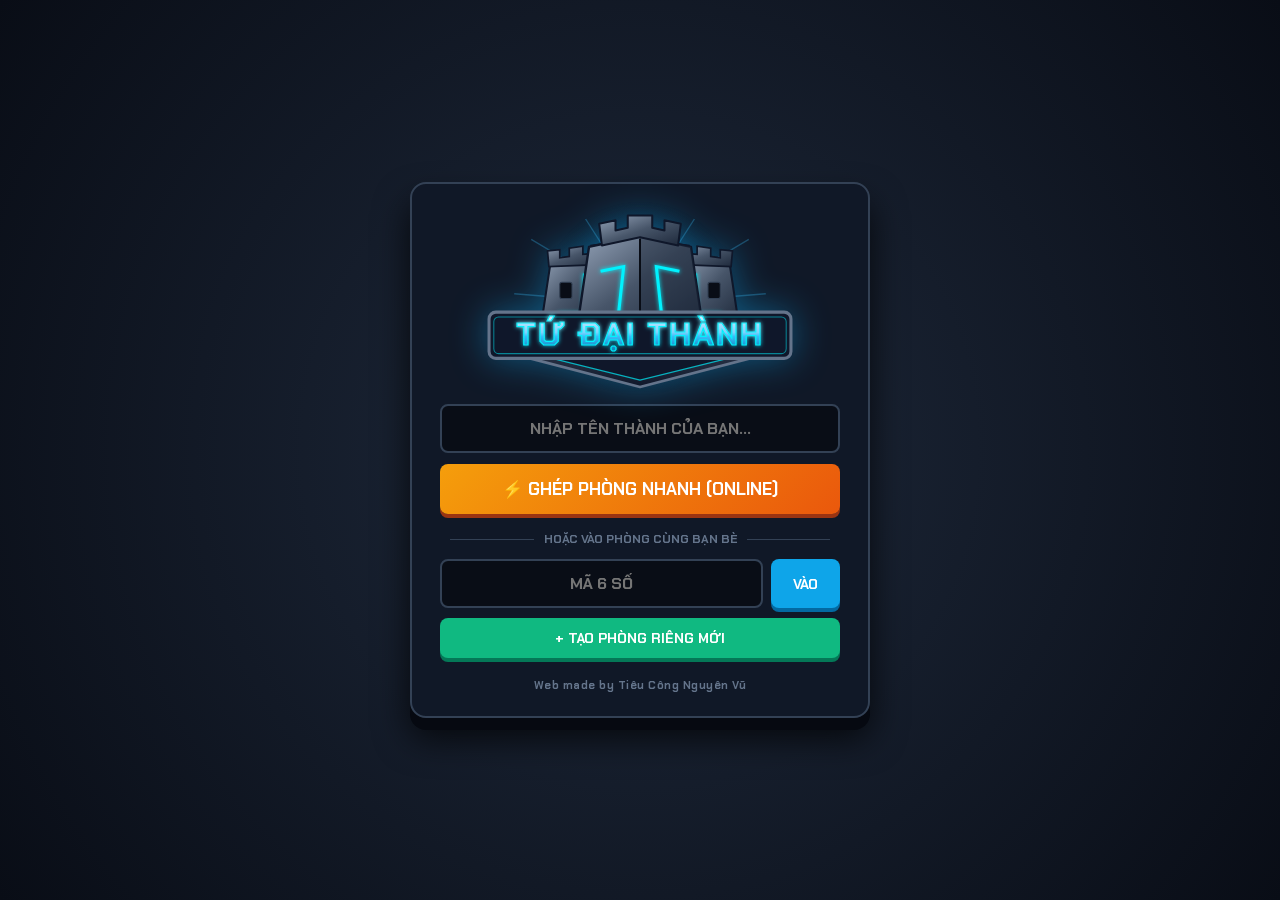
==== src/ui.html @ b7cf8f03 "Add source files in src/ (ui.html and game.js) for evaluation" ====
<!DOCTYPE html>
<html lang="vi">
<head>
    <meta charset="UTF-8">
    <meta name="viewport" content="width=device-width, initial-scale=1.0">
    <meta name="description" content="Tứ Đại Thành" />
    <title>Tứ Đại Thành</title>
    <link rel="icon" type="image/svg+xml" href="../favicon.svg">
    <link href="https://fonts.googleapis.com/css2?family=Chakra+Petch:wght@600;700;800&display=swap" rel="stylesheet">
    <style>
        :root {
            --bg-dark: #090d16;
            --board-surface: #111827;
            --accent-red: #ef4444;
            --accent-gold: #eab308;
            --accent-green: #10b981;
            --accent-blue: #0ea5e9;
            --accent-purple: #8b5cf6;
            /* 4 Màu Pháo Đài: Đỏ, Vàng, Trắng, Lục */
            --color-do: #ef4444;
            --color-vang: #facc15;
            --color-trang: #f8fafc;
            --color-luc: #10b981;
            --ui-scale: 1;
        }

        * {
            box-sizing: border-box;
            -webkit-tap-highlight-color: transparent;
        }

        button, .svg-interactive, .fortress, .preset-chip, .chat-tab-btn, .wait-code-badge {
            user-select: none;
            -webkit-user-select: none;
            touch-action: manipulation;
        }

        input, textarea {
            user-select: text;
            -webkit-user-select: text;
        }

        html, body {
            width: 100%;
            height: 100%;
            margin: 0;
            padding: 0;
            overflow: hidden;
        }

        body {
            font-family: 'Chakra Petch', sans-serif;
            background: radial-gradient(circle at center, #1e293b 0%, #090d16 100%);
            color: #f8fafc;
            display: flex;
            flex-direction: column;
            align-items: center;
            justify-content: center;
        }

        .screen {
            position: relative;
            background: #101827;
            padding: 24px 28px;
            border-radius: 16px;
            border: 2px solid #334155;
            box-shadow: 0 12px 0 #060911, 0 20px 35px rgba(0,0,0,0.75);
            text-align: center;
            z-index: 50;
            max-width: 460px;
            width: 92%;
        }

        #setup-screen, #game-screen { display: none; }

        /* Khung bao toàn bộ màn hình chơi: tự động scale vừa khít 100% trình duyệt mà không làm xê dịch sàn đấu */
        #game-screen {
            flex-direction: column;
            align-items: center;
            justify-content: center;
            gap: 8px;
            width: 660px;
            transform: scale(var(--ui-scale, 1));
            transform-origin: center center;
            will-change: transform;
        }

        /* ================= LOGO TỨ ĐẠI THÀNH XANH DƯƠNG Ở SẢNH CHÍNH ================= */
        .lobby-logo-container {
            position: relative;
            width: 100%;
            max-width: 340px;
            margin: -6px auto 6px auto;
            display: flex;
            justify-content: center;
            align-items: center;
            filter: drop-shadow(0 0 18px rgba(14, 165, 233, 0.45));
        }

        .lobby-logo-svg {
            width: 100%;
            height: auto;
            display: block;
        }

        .game-subtitle {
            font-size: 13px;
            color: #94a3b8;
            margin-bottom: 16px;
            font-weight: 600;
        }

        input[type="text"] {
            padding: 12px 14px;
            margin: 6px 0;
            width: 100%;
            background: #090d16;
            color: #fff;
            border: 2px solid #334155;
            border-radius: 8px;
            font-family: inherit;
            font-size: 16px;
            text-align: center;
            font-weight: 700;
        }

        input[type="text"]:focus {
            outline: none;
            border-color: var(--accent-blue);
        }

        button {
            cursor: pointer;
            padding: 11px 16px;
            margin: 5px 0;
            font-family: inherit;
            font-weight: 800;
            font-size: 14px;
            text-transform: uppercase;
            border: none;
            border-radius: 8px;
            background: var(--accent-blue);
            color: white;
            box-shadow: 0 4px 0 #0369a1;
            transition: transform 0.08s, filter 0.12s;
            width: 100%;
        }

        button:hover:not(:disabled) { filter: brightness(1.1); }
        button:active:not(:disabled) { transform: translateY(2px); box-shadow: 0 2px 0 #0369a1; }
        button:disabled {
            background: #334155 !important;
            color: #64748b !important;
            box-shadow: 0 4px 0 #1e293b !important;
            cursor: not-allowed;
        }

        .btn-quickmatch {
            background: linear-gradient(135deg, #f59e0b 0%, #ea580c 100%);
            box-shadow: 0 4px 0 #9a3412;
            font-size: 17px;
            padding: 14px;
        }

        .divider {
            display: flex;
            align-items: center;
            margin: 12px 0;
            color: #64748b;
            font-size: 12px;
            font-weight: 700;
        }
        .divider::before, .divider::after {
            content: "";
            flex: 1;
            border-bottom: 1px solid #334155;
            margin: 0 10px;
        }

        .role-grid {
            display: grid;
            grid-template-columns: 1fr 1fr;
            gap: 10px;
            margin-top: 12px;
        }

        /* ================= THANH HUD PHÍA TRÊN (GỌN GÀNG, KHÔNG ĐÈ SÀN ĐẤU) ================= */
        #top-hud {
            width: 660px;
            display: flex;
            justify-content: space-between;
            align-items: center;
            z-index: 60;
            flex-shrink: 0;
        }
        .hud-badge {
            background: #131c2e;
            color: #f8fafc;
            padding: 5px 14px;
            border: 2px solid #334155;
            border-radius: 8px;
            font-weight: 800;
            font-size: 14px;
            box-shadow: 0 3px 0 #060911;
            display: flex;
            align-items: center;
            gap: 8px;
        }
        #timer-box {
            background: var(--accent-red);
            color: #fff;
            padding: 5px 18px;
            font-size: 16px;
            font-weight: 800;
            border-radius: 8px;
            border: 2px solid rgba(255,255,255,0.4);
            box-shadow: 0 3px 0 #060911;
            min-width: 205px;
            text-align: center;
        }
        .btn-fullscreen-hud {
            width: auto;
            margin: 0;
            padding: 5px 10px;
            font-size: 12px;
            background: #1e293b;
            border: 1.5px solid #475569;
            box-shadow: 0 3px 0 #060911;
            color: #cbd5e1;
        }

        /* ================= CHIẾN TRƯỜNG 3D HÌNH THOI (GIỮ NGUYÊN 100% VỊ TRÍ & TỌA ĐỘ) ================= */
        #arena-viewport {
            perspective: 1150px;
            display: flex;
            align-items: center;
            justify-content: center;
            width: 660px;
            height: 660px;
            flex-shrink: 0;
        }

        #game-board {
            position: relative;
            width: 660px;
            height: 660px;
            background-color: var(--board-surface);
            background-image:
                linear-gradient(rgba(56, 189, 248, 0.05) 1px, transparent 1px),
                linear-gradient(90deg, rgba(56, 189, 248, 0.05) 1px, transparent 1px);
            background-size: 33px 33px;
            border: 4px solid #334155;
            border-radius: 22px;
            transform: rotateX(12deg);
            transform-style: preserve-3d;
            box-shadow:
                0 12px 0 #0b1120,
                0 15px 0 #1e293b,
                0 22px 35px rgba(0, 0, 0, 0.85);
            user-select: none;
        }

        #diamond-guide {
            position: absolute;
            top: 50%;
            left: 50%;
            width: 340px;
            height: 340px;
            transform: translate(-50%, -50%) rotate(45deg);
            border: 2px dashed rgba(148, 163, 184, 0.16);
            border-radius: 16px;
            pointer-events: none;
            z-index: 1;
        }

        #center-reticle {
            position: absolute;
            top: 50%;
            left: 50%;
            width: 72px;
            height: 72px;
            transform: translate(-50%, -50%);
            border: 1.5px dashed rgba(56, 189, 248, 0.18);
            border-radius: 50%;
            pointer-events: none;
            z-index: 2;
        }

        .board-shake {
            animation: shake3D 0.35s ease-in-out;
        }

        @keyframes shake3D {
            0%, 100% { transform: rotateX(12deg) translate3d(0, 0, 0); }
            25% { transform: rotateX(12deg) translate3d(-6px, 4px, 0); }
            50% { transform: rotateX(12deg) translate3d(6px, -4px, 0); }
            75% { transform: rotateX(12deg) translate3d(-4px, -2px, 0); }
        }

        /* ================= 4 PHÁO ĐÀI ĐẶT THEO HÌNH THOI ================= */
        .fortress {
            position: absolute;
            width: 144px;
            height: 144px;
            margin-left: -72px;
            margin-top: -72px;
            z-index: 12;
            pointer-events: none;
            transition: left 0.3s ease, top 0.3s ease;
        }

        #ngo  { --theme: var(--color-do); }
        #nguy { --theme: var(--color-vang); }
        #thuc { --theme: var(--color-trang); }
        #oa   { --theme: var(--color-luc); }

        .fort-base {
            position: absolute;
            inset: 0;
            background: linear-gradient(145deg, #1e293b 0%, #0f172a 100%);
            border: 3.5px solid var(--theme);
            border-radius: 22px;
            box-shadow:
                0 10px 0 #060911,
                inset 0 0 18px rgba(0, 0, 0, 0.85);
            display: flex;
            flex-direction: column;
            justify-content: space-between;
            padding: 8px 10px;
            transition: opacity 0.25s, border-color 0.25s, box-shadow 0.25s;
        }

        .fort-base::before {
            content: "";
            position: absolute;
            inset: 5px;
            border: 1px dashed rgba(255, 255, 255, 0.15);
            border-radius: 15px;
            pointer-events: none;
        }

        .fortress.is-me .fort-base {
            box-shadow: 0 10px 0 #060911, 0 0 24px var(--theme);
        }

        .fortress.ready .fort-base {
            box-shadow: 0 10px 0 #060911, 0 0 16px rgba(16, 185, 129, 0.55);
        }

        .fortress.eliminated .fort-base {
            opacity: 0.35;
            border-color: #475569;
            filter: grayscale(1);
            box-shadow: 0 6px 0 #060911;
        }

        .fort-top {
            display: flex;
            justify-content: space-between;
            align-items: center;
            z-index: 4;
        }

        .hp-badge {
            background: #090d16;
            border: 1.5px solid var(--theme);
            padding: 2px 7px;
            border-radius: 6px;
            font-size: 14px;
            font-weight: 800;
            color: #fff;
        }
        .hp-badge span { color: var(--theme); }

        .cost-indicator {
            font-size: 14px;
            font-weight: 800;
            color: var(--accent-red);
        }

        .hp-bar-bg {
            width: 100%;
            height: 5px;
            background: #090d16;
            border-radius: 3px;
            overflow: hidden;
            margin-top: 3px;
            z-index: 4;
        }
        .hp-bar-fill {
            height: 100%;
            width: 100%;
            background: var(--theme);
            transition: width 0.25s ease-out;
        }

        .turret-ring {
            position: absolute;
            top: 50%;
            left: 50%;
            width: 58px;
            height: 58px;
            transform: translate(-50%, -46%);
            background: radial-gradient(circle, #334155 0%, #0f172a 75%);
            border: 3px solid #64748b;
            border-radius: 50%;
            box-shadow: 0 5px 0 #060911;
            display: flex;
            align-items: center;
            justify-content: center;
            z-index: 3;
        }

        .turret-pivot {
            position: relative;
            width: 38px;
            height: 38px;
            border-radius: 50%;
            background: #1e293b;
            border: 2px solid var(--theme);
            transition: transform 0.2s cubic-bezier(0.22, 1, 0.36, 1);
            display: flex;
            align-items: center;
            justify-content: center;
        }

        .turret-core {
            width: 14px;
            height: 14px;
            border-radius: 50%;
            background: var(--theme);
            box-shadow: 0 0 10px var(--theme);
        }

        .turret-barrel {
            position: absolute;
            left: 50%;
            top: 50%;
            width: 34px;
            height: 12px;
            transform: translate(4px, -50%);
            background: linear-gradient(90deg, #475569, #cbd5e1);
            border: 2px solid #0f172a;
            border-radius: 3px;
            transition: transform 0.06s;
        }
        .turret-barrel.recoil {
            transform: translate(-4px, -50%);
        }

        .fort-footer {
            display: flex;
            justify-content: space-between;
            align-items: center;
            background: rgba(9, 13, 22, 0.88);
            padding: 3px 7px;
            border-radius: 6px;
            z-index: 4;
        }

        .player-name {
            font-size: 11px;
            font-weight: 800;
            color: #f8fafc;
            max-width: 74px;
            white-space: nowrap;
            overflow: hidden;
            text-overflow: ellipsis;
        }

        .player-status {
            font-size: 9px;
            font-weight: 800;
            padding: 2px 4px;
            border-radius: 4px;
            background: #334155;
            color: #cbd5e1;
        }
        .fortress.ready .player-status {
            background: var(--accent-green);
            color: #06281e;
        }

        .floating-dmg {
            position: absolute;
            font-size: 23px;
            font-weight: 800;
            color: #ff2a55;
            text-shadow: 0 2px 4px #000;
            pointer-events: none;
            z-index: 45;
            animation: floatUp 1.2s ease-out forwards;
        }
        @keyframes floatUp {
            0% { opacity: 1; transform: translateY(0) scale(0.8); }
            30% { transform: translateY(-14px) scale(1.2); }
            100% { opacity: 0; transform: translateY(-42px) scale(1); }
        }

        /* ================= THANH ĐIỀU KHIỂN DƯỚI CÙNG (DOCK MỎNG GỌN 1 HÀNG, TÁCH BIỆT SÀN ĐẤU) ================= */
        #bottom-control-dock {
            width: 660px;
            background: #131c2e;
            border: 2px solid #38bdf8;
            border-radius: 10px;
            padding: 6px 12px;
            display: flex;
            align-items: center;
            justify-content: space-between;
            gap: 8px;
            box-shadow: 0 5px 0 #060911, 0 10px 20px rgba(0,0,0,0.7);
            z-index: 60;
            flex-shrink: 0;
        }

        .dock-info {
            display: flex;
            flex-direction: column;
            align-items: flex-start;
            min-width: 125px;
            line-height: 1.15;
        }

        #my-role-display {
            font-size: 12px;
            font-weight: 800;
            color: var(--accent-gold);
            white-space: nowrap;
            overflow: hidden;
            text-overflow: ellipsis;
            max-width: 145px;
        }

        #phase-hint {
            font-size: 10px;
            color: #94a3b8;
            font-weight: 700;
        }

        .dock-dots-wrap {
            display: flex;
            flex-direction: row;
            align-items: center;
            gap: 6px;
            background: #090d16;
            padding: 5px 9px;
            border-radius: 6px;
            border: 1px solid #334155;
        }

        .action-dots {
            display: flex;
            justify-content: center;
            gap: 5px;
        }
        .dot {
            width: 9px;
            height: 9px;
            border-radius: 50%;
            border: 1.5px solid #64748b;
            background: transparent;
            transition: transform 0.12s, background 0.12s;
        }
        .dot.active {
            background: var(--accent-red);
            border-color: #fda4af;
            transform: scale(1.15);
        }

        .dock-actions {
            display: flex;
            align-items: center;
            gap: 6px;
            flex: 1;
            justify-content: flex-end;
        }

        .dock-btn {
            position: relative;
            width: auto;
            margin: 0;
            padding: 7px 10px;
            font-size: 11px;
            border-radius: 6px;
            white-space: nowrap;
            box-shadow: 0 3px 0 #060911;
        }

        #submit-btn {
            background: var(--accent-green);
            box-shadow: 0 3px 0 #047857;
            min-width: 108px;
        }

        #chat-toggle-btn {
            background: #0284c7;
            box-shadow: 0 3px 0 #075985;
            border: 1px solid #38bdf8;
        }

        .unread-badge {
            position: absolute;
            top: -6px;
            right: -6px;
            background: #ef4444;
            color: #fff;
            font-size: 10px;
            font-weight: 800;
            min-width: 18px;
            height: 18px;
            border-radius: 999px;
            display: none;
            align-items: center;
            justify-content: center;
            padding: 0 4px;
            border: 2px solid #090d16;
            animation: pulseBadge 1s infinite;
        }

        @keyframes pulseBadge {
            0%, 100% { transform: scale(1); }
            50% { transform: scale(1.18); }
        }

        #diagram-btn {
            background: #334155;
            box-shadow: 0 3px 0 #0f172a;
            border: 1px solid #64748b;
        }
        #diagram-btn.highlight {
            background: var(--accent-gold);
            color: #090d16;
            border-color: #fef08a;
            box-shadow: 0 3px 0 #92400e;
        }

        #exit-btn {
            background: #be123c;
            box-shadow: 0 3px 0 #881337;
            padding: 7px 10px;
        }

        /* ================= HỆ THỐNG KHUNG CHAT RIÊNG TƯ (1-ĐỐI-1) ================= */
        #private-chat-panel {
            position: fixed;
            right: 18px;
            bottom: 72px;
            width: 345px;
            background: #101827;
            border: 2.5px solid #38bdf8;
            border-radius: 14px;
            box-shadow: 0 14px 35px rgba(0,0,0,0.85), 0 6px 0 #060911;
            z-index: 120;
            display: none;
            flex-direction: column;
            overflow: hidden;
        }

        .chat-panel-header {
            background: #131c2e;
            padding: 9px 12px;
            border-bottom: 1.5px solid #334155;
            display: flex;
            justify-content: space-between;
            align-items: center;
        }

        .chat-panel-title {
            font-size: 13px;
            font-weight: 800;
            color: #38bdf8;
            display: flex;
            align-items: center;
            gap: 6px;
        }

        .chat-close-btn {
            width: auto;
            margin: 0;
            padding: 3px 9px;
            font-size: 11px;
            background: #334155;
            box-shadow: none;
        }

        .chat-tabs {
            display: grid;
            grid-template-columns: repeat(3, 1fr);
            background: #090d16;
            border-bottom: 1.5px solid #334155;
            padding: 4px;
            gap: 4px;
        }

        .chat-tab-btn {
            position: relative;
            margin: 0;
            padding: 7px 4px;
            font-size: 11px;
            font-weight: 800;
            background: #131c2e;
            color: #94a3b8;
            border-radius: 6px;
            box-shadow: none;
            border: 1.5px solid transparent;
            white-space: nowrap;
            overflow: hidden;
            text-overflow: ellipsis;
        }

        .chat-tab-btn.active {
            background: #1e293b;
            color: #fff;
            border-color: var(--tab-color, #38bdf8);
        }

        .tab-unread-dot {
            position: absolute;
            top: 3px;
            right: 4px;
            width: 8px;
            height: 8px;
            border-radius: 50%;
            background: #ef4444;
            display: none;
        }

        .chat-privacy-note {
            background: rgba(14, 165, 233, 0.1);
            color: #7dd3fc;
            font-size: 10px;
            font-weight: 700;
            padding: 4px 10px;
            text-align: center;
            border-bottom: 1px solid rgba(56, 189, 248, 0.2);
        }

        .chat-messages-box {
            height: 175px;
            overflow-y: auto;
            padding: 10px;
            display: flex;
            flex-direction: column;
            gap: 6px;
            background: #090d16;
        }

        .chat-empty-hint {
            margin: auto;
            font-size: 11px;
            color: #64748b;
            text-align: center;
            padding: 0 12px;
        }

        .chat-msg {
            max-width: 84%;
            padding: 6px 10px;
            border-radius: 10px;
            font-size: 12px;
            line-height: 1.35;
            word-wrap: break-word;
            text-align: left;
        }

        .chat-msg.mine {
            align-self: flex-end;
            background: #0284c7;
            color: #fff;
            border-bottom-right-radius: 2px;
        }

        .chat-msg.theirs {
            align-self: flex-start;
            background: #1e293b;
            color: #f8fafc;
            border: 1px solid #334155;
            border-bottom-left-radius: 2px;
        }

        .chat-msg-sender {
            font-size: 9px;
            font-weight: 800;
            opacity: 0.8;
            margin-bottom: 2px;
            display: block;
        }

        .chat-presets-bar {
            background: #131c2e;
            padding: 6px 8px;
            border-top: 1px solid #334155;
            display: flex;
            flex-wrap: wrap;
            gap: 4px;
            max-height: 74px;
            overflow-y: auto;
        }

        .preset-chip {
            width: auto;
            margin: 0;
            padding: 4px 7px;
            font-size: 10px;
            font-weight: 700;
            text-transform: none;
            background: #1e293b;
            color: #e2e8f0;
            border: 1px solid #475569;
            border-radius: 999px;
            box-shadow: none;
            cursor: pointer;
        }

        .preset-chip:hover {
            background: #334155;
            border-color: #38bdf8;
        }

        .chat-input-row {
            display: flex;
            align-items: center;
            gap: 6px;
            padding: 8px;
            background: #101827;
            border-top: 1px solid #334155;
        }

        #chat-text-input {
            margin: 0;
            padding: 8px 10px;
            font-size: 12px;
            text-align: left;
            flex: 1;
            border-radius: 6px;
        }

        .chat-char-counter {
            font-size: 10px;
            color: #64748b;
            font-weight: 700;
            min-width: 28px;
            text-align: right;
        }

        .chat-send-btn {
            width: auto;
            margin: 0;
            padding: 8px 12px;
            font-size: 12px;
            background: var(--accent-green);
            box-shadow: 0 2px 0 #047857;
        }

        /* Lớp SVG & Canvas */
        #svg-layer {
            position: absolute;
            inset: 0;
            width: 100%;
            height: 100%;
            pointer-events: none;
            z-index: 15;
        }
        .svg-interactive {
            cursor: pointer;
            pointer-events: auto;
        }
        .svg-interactive:hover .visual-elem {
            stroke: #38bdf8;
        }
        .svg-interactive.disabled-elem {
            pointer-events: none !important;
            display: none !important;
            opacity: 0 !important;
        }

        #battle-canvas {
            position: absolute;
            inset: 0;
            width: 100%;
            height: 100%;
            pointer-events: none;
            z-index: 22;
        }

        /* Màn hình chờ đủ 4 người */
        #waiting-overlay {
            position: absolute;
            inset: 0;
            background: rgba(9, 13, 22, 0.94);
            border-radius: 18px;
            z-index: 40;
            display: flex;
            justify-content: center;
            align-items: center;
            color: white;
            flex-direction: column;
            text-align: center;
            padding: 20px;
        }
        .wait-title {
            font-size: 26px;
            font-weight: 800;
            color: var(--accent-gold);
            margin-bottom: 10px;
        }
        .wait-counter {
            font-size: 54px;
            font-weight: 800;
            margin-bottom: 8px;
            color: #38bdf8;
        }
        .room-badge-copy {
            background: #1e293b;
            border: 2px dashed var(--accent-gold);
            padding: 8px 18px;
            border-radius: 8px;
            font-size: 17px;
            font-weight: 800;
            margin-bottom: 14px;
            cursor: pointer;
        }

        /* ================= MODAL DÙNG CHUNG ================= */
        .modal-backdrop {
            position: fixed;
            inset: 0;
            background: rgba(6, 9, 17, 0.85);
            z-index: 200;
            display: none;
            align-items: center;
            justify-content: center;
            padding: 16px;
        }

        /* Đảm bảo cửa sổ Sơ đồ và Cảnh báo Exit luôn nổi lên TRƯỚC khung Tổng kết (ranking/peace modal) */
        #diagram-modal {
            z-index: 260;
        }
        #exit-modal {
            z-index: 270;
        }

        .modal-card {
            background: #131c2e;
            border: 3px solid #475569;
            border-radius: 14px;
            padding: 18px;
            max-width: 490px;
            width: 100%;
            box-shadow: 0 16px 40px rgba(0,0,0,0.85);
            text-align: center;
        }
        .modal-header {
            display: flex;
            justify-content: space-between;
            align-items: center;
            margin-bottom: 12px;
        }
        .modal-title {
            font-size: 18px;
            font-weight: 800;
            color: var(--accent-gold);
        }
        .modal-close {
            width: auto;
            margin: 0;
            padding: 5px 12px;
            background: var(--accent-red);
            box-shadow: 0 3px 0 #881337;
            font-size: 12px;
        }

        #diagram-svg-box {
            background: #f8fafc;
            border: 4px solid #0f172a;
            border-radius: 10px;
            width: 100%;
            aspect-ratio: 1 / 1;
            overflow: hidden;
        }
        .diagram-legend {
            display: flex;
            justify-content: center;
            gap: 14px;
            margin-top: 10px;
            font-size: 12px;
            color: #cbd5e1;
            font-weight: 700;
        }
        .legend-item {
            display: flex;
            align-items: center;
            gap: 5px;
        }
        .legend-box {
            width: 14px;
            height: 14px;
            border-radius: 3px;
            border: 1.5px solid #000;
        }

        /* Bảng xếp hạng */
        .winner-banner {
            background: linear-gradient(135deg, rgba(245, 158, 11, 0.2), rgba(234, 88, 12, 0.2));
            border: 2px solid var(--accent-gold);
            border-radius: 10px;
            padding: 12px;
            margin-bottom: 14px;
        }
        .winner-name {
            font-size: 24px;
            font-weight: 800;
            color: #fde047;
            text-shadow: 0 2px 0 #000;
        }
        .rank-list {
            display: flex;
            flex-direction: column;
            gap: 8px;
            margin-bottom: 14px;
            text-align: left;
        }
        .rank-row {
            display: flex;
            align-items: center;
            justify-content: space-between;
            background: #090d16;
            border: 1px solid #334155;
            border-radius: 8px;
            padding: 10px 12px;
        }
        .rank-row.top-1 {
            border-color: var(--accent-gold);
            background: rgba(245, 158, 11, 0.1);
        }
        .rank-badge {
            font-size: 16px;
            font-weight: 800;
            min-width: 76px;
            color: var(--accent-gold);
        }
        .rank-info {
            flex: 1;
        }
        .rank-player {
            font-size: 15px;
            font-weight: 800;
            color: #fff;
        }
        .rank-reason {
            font-size: 11px;
            color: #94a3b8;
        }
        .rank-hp {
            font-size: 15px;
            font-weight: 800;
            color: var(--accent-blue);
        }

        /* Màn hình Cái Kết Hòa Bình Ẩn Giấu */
        .peace-card {
            border-color: #38bdf8;
            background: radial-gradient(circle at top, #172554 0%, #0f172a 100%);
            box-shadow: 0 0 45px rgba(56, 189, 248, 0.45), 0 16px 40px rgba(0,0,0,0.9);
        }
        .peace-icon {
            font-size: 48px;
            margin-bottom: 6px;
            filter: drop-shadow(0 0 12px rgba(56, 189, 248, 0.8));
        }
        .peace-message-box {
            background: rgba(9, 13, 22, 0.78);
            border: 2px solid #38bdf8;
            border-radius: 12px;
            padding: 18px;
            margin: 12px 0 18px 0;
            font-size: 16px;
            line-height: 1.6;
            color: #f0f9ff;
            font-weight: 700;
            box-shadow: inset 0 0 20px rgba(14, 165, 233, 0.2);
        }
        .peace-players-grid {
            display: grid;
            grid-template-columns: 1fr 1fr;
            gap: 8px;
            margin-bottom: 16px;
        }
        .peace-player-pill {
            background: #090d16;
            border: 1.5px solid #334155;
            border-radius: 8px;
            padding: 8px 10px;
            display: flex;
            justify-content: space-between;
            align-items: center;
            font-weight: 800;
            font-size: 13px;
        }
    </style>
</head>
<body>

    <!-- SẢNH CHÍNH VỚI LOGO TỨ ĐẠI THÀNH MÀU XANH DƯƠNG -->
    <div id="lobby-screen" class="screen">
        <div class="lobby-logo-container">
            <img id="external-logo-img" src="logo.png" alt="Tứ Đại Thành" style="display:none; width:100%; border-radius:10px;"
                 onload="this.style.display='block'; document.getElementById('svg-blue-fortress-logo').style.display='none';"
                 onerror="this.style.display='none';">

            <svg id="svg-blue-fortress-logo" class="lobby-logo-svg" viewBox="0 0 500 280" xmlns="http://www.w3.org/2000/svg">
                <defs>
                    <radialGradient id="cyanGlow" cx="50%" cy="48%" r="50%">
                        <stop offset="0%" stop-color="#00f2fe" stop-opacity="0.65"/>
                        <stop offset="55%" stop-color="#0284c7" stop-opacity="0.25"/>
                        <stop offset="100%" stop-color="#090d16" stop-opacity="0"/>
                    </radialGradient>
                    <linearGradient id="stoneLight" x1="0%" y1="0%" x2="100%" y2="100%">
                        <stop offset="0%" stop-color="#94a3b8"/>
                        <stop offset="50%" stop-color="#475569"/>
                        <stop offset="100%" stop-color="#1e293b"/>
                    </linearGradient>
                    <linearGradient id="stoneDark" x1="0%" y1="0%" x2="0%" y2="100%">
                        <stop offset="0%" stop-color="#475569"/>
                        <stop offset="100%" stop-color="#0f172a"/>
                    </linearGradient>
                    <linearGradient id="textMetal" x1="0%" y1="0%" x2="0%" y2="100%">
                        <stop offset="0%" stop-color="#e0f2fe"/>
                        <stop offset="45%" stop-color="#7dd3fc"/>
                        <stop offset="55%" stop-color="#38bdf8"/>
                        <stop offset="100%" stop-color="#0369a1"/>
                    </linearGradient>
                    <filter id="neonGlow" x="-20%" y="-20%" width="140%" height="140%">
                        <feGaussianBlur stdDeviation="3.5" result="blur"/>
                        <feMerge>
                            <feMergeNode in="blur"/>
                            <feMergeNode in="SourceGraphic"/>
                        </feMerge>
                    </filter>
                </defs>

                <!-- Hào quang & Tia sáng xanh dương giữ nguyên -->
                <circle cx="250" cy="145" r="145" fill="url(#cyanGlow)"/>
                <g stroke="#38bdf8" stroke-opacity="0.3" stroke-width="2">
                    <line x1="250" y1="150" x2="90" y2="55"/>
                    <line x1="250" y1="150" x2="410" y2="55"/>
                    <line x1="250" y1="150" x2="65" y2="135"/>
                    <line x1="250" y1="150" x2="435" y2="135"/>
                    <line x1="250" y1="150" x2="170" y2="25"/>
                    <line x1="250" y1="150" x2="330" y2="25"/>
                </g>

                <!-- Khiên đá nền dưới -->
                <polygon points="75,165 425,165 450,220 250,272 50,220" fill="url(#stoneDark)" stroke="#64748b" stroke-width="4" stroke-linejoin="round"/>
                <polygon points="85,172 415,172 436,216 250,262 64,216" fill="#0f172a" stroke="#00f2fe" stroke-width="2" stroke-opacity="0.7"/>

                <!-- Tháp phụ bên trái giữ nguyên -->
                <g>
                    <polygon points="118,92 188,82 195,178 105,178" fill="url(#stoneLight)" stroke="#0f172a" stroke-width="3"/>
                    <polygon points="114,72 132,70 132,82 146,80 146,68 166,65 166,77 178,76 178,64 192,62 190,92 116,95" fill="url(#stoneLight)" stroke="#0f172a" stroke-width="2.5"/>
                    <polyline points="168,105 168,165 130,165" fill="none" stroke="#00f2fe" stroke-width="4" filter="url(#neonGlow)"/>
                    <rect x="132" y="118" width="18" height="24" rx="3" fill="#090d16" stroke="#334155" stroke-width="1.5"/>
                </g>

                <!-- Tháp phụ bên phải giữ nguyên -->
                <g>
                    <polygon points="382,92 312,82 305,178 395,178" fill="url(#stoneLight)" stroke="#0f172a" stroke-width="3"/>
                    <polygon points="386,72 368,70 368,82 354,80 354,68 334,65 334,77 322,76 322,64 308,62 310,92 384,95" fill="url(#stoneLight)" stroke="#0f172a" stroke-width="2.5"/>
                    <polyline points="332,105 332,165 370,165" fill="none" stroke="#00f2fe" stroke-width="4" filter="url(#neonGlow)"/>
                    <rect x="350" y="118" width="18" height="24" rx="3" fill="#090d16" stroke="#334155" stroke-width="1.5"/>
                </g>

                <!-- Đại Thành Trung Tâm giữ nguyên -->
                <g>
                    <polygon points="175,66 250,50 325,66 342,182 158,182" fill="url(#stoneLight)" stroke="#0f172a" stroke-width="3.5" stroke-linejoin="round"/>
                    <polygon points="250,50 325,66 342,182 250,182" fill="#1e293b" fill-opacity="0.45"/>
                    <polygon points="190,32 214,27 214,42 232,38 232,20 268,20 268,38 286,42 286,27 310,32 306,64 250,52 194,64" fill="url(#stoneLight)" stroke="#0f172a" stroke-width="3" stroke-linejoin="round"/>
                    <polyline points="192,102 226,95 218,168" fill="none" stroke="#00f2fe" stroke-width="4.5" filter="url(#neonGlow)"/>
                    <polyline points="308,102 274,95 282,168" fill="none" stroke="#00f2fe" stroke-width="4.5" filter="url(#neonGlow)"/>
                    <line x1="250" y1="54" x2="250" y2="172" stroke="#090d16" stroke-width="3"/>
                </g>

                <!-- Khung Bảng Chữ Đá 1 Hàng & Chữ TỨ ĐẠI THÀNH Chung Một Hàng -->
                <g>
                    <rect x="28" y="162" width="444" height="68" rx="10" fill="#0f172a" stroke="#64748b" stroke-width="4.5"/>
                    <rect x="35" y="169" width="430" height="54" rx="7" fill="none" stroke="#00f2fe" stroke-width="1.5" stroke-opacity="0.5"/>

                    <text x="250" y="211" text-anchor="middle" font-family="'Chakra Petch', sans-serif" font-weight="800" font-size="47" letter-spacing="3"
                        fill="url(#textMetal)" stroke="#00f2fe" stroke-width="1.8" filter="url(#neonGlow)">
                        TỨ ĐẠI THÀNH
                    </text>
                </g>
            </svg>
        </div>

        <input type="text" id="custom-name" placeholder="NHẬP TÊN THÀNH CỦA BẠN..." maxlength="14">

        <button class="btn-quickmatch" id="btn-quick-match" onclick="quickMatch()">
            ⚡ GHÉP PHÒNG NHANH (ONLINE)
        </button>

        <div class="divider">HOẶC VÀO PHÒNG CÙNG BẠN BÈ</div>

        <div style="display: flex; gap: 8px;">
            <input type="text" id="room-code" placeholder="MÃ 6 SỐ" maxlength="6" oninput="this.value = this.value.replace(/[^0-9]/g, '')" style="margin:0; flex:1;">
            <button onclick="enterRoom()" style="margin:0; width: auto; padding: 0 22px;">VÀO</button>
        </div>

        <button onclick="createRoom(false)" style="background: var(--accent-green); box-shadow: 0 4px 0 #047857; margin-top: 10px;">
            + TẠO PHÒNG RIÊNG MỚI
        </button>
    
        <div style="margin-top: 15px; font-size: 11px; color: #64748b; font-weight: 700; letter-spacing: 0.5px;">
            Web made by Tiêu Công Nguyên Vũ
        </div>
    </div>

    <!-- MÀN HÌNH CHỌN PHÁO ĐÀI THEO MÀU (ĐỎ, VÀNG, TRẮNG, LỤC) -->
    <div id="setup-screen" class="screen">
        <h2 id="room-title" style="color: var(--accent-gold); margin: 0 0 8px 0;">MÃ PHÒNG: ------</h2>
        <input type="text" id="setup-custom-name" placeholder="NHẬP TÊN THÀNH CỦA BẠN..." maxlength="14">
        <p style="font-size: 13px; color: #94a3b8; margin: 8px 0 4px 0;">Chọn màu tòa thành của bạn:</p>
        <div class="role-grid">
            <button id="btn-ngo" onclick="joinGame('ngo')" style="background:#ef4444; color:#fff; box-shadow:0 4px 0 #991b1b;">🔴 THÀNH ĐỎ</button>
            <button id="btn-nguy" onclick="joinGame('nguy')" style="background:#facc15; color:#090d16; box-shadow:0 4px 0 #a16207;">🟡 THÀNH VÀNG</button>
            <button id="btn-thuc" onclick="joinGame('thuc')" style="background:#f8fafc; color:#090d16; box-shadow:0 4px 0 #64748b;">⚪ THÀNH TRẮNG</button>
            <button id="btn-oa" onclick="joinGame('oa')" style="background:#10b981; color:#06281e; box-shadow:0 4px 0 #047857;">🟢 THÀNH LỤC</button>
        </div>
        <button onclick="backToLobbyFromSetup()" style="background:#475569; box-shadow:0 4px 0 #1e293b; margin-top:12px;">
            ← QUAY LẠI SẢNH
        </button>
    </div>

    <!-- MÀN HÌNH CHIẾN TRƯỜNG 3D HÌNH THOI -->
    <div id="game-screen">
        <!-- Thanh HUD Phía Trên -->
        <div id="top-hud">
            <div class="hud-badge" id="turn-badge">VÒNG 1</div>
            <div id="timer-box">CHIẾN LƯỢC: 60s</div>
            <div style="display:flex; align-items:center; gap:6px;">
                <div class="hud-badge" id="room-code-hud">PHÒNG: ------</div>
                <button type="button" class="btn-fullscreen-hud" id="fullscreen-btn" onclick="toggleFullScreen()" title="Bật/Tắt Toàn màn hình (Ấn ESC để thoát)">
                    ⛶ TOÀN MÀN HÌNH
                </button>
            </div>
        </div>

        <!-- Bàn Cờ Chiến Trường 3D Hình Thoi (Giữ nguyên 100% vị trí và kích thước 660x660) -->
        <div id="arena-viewport">
            <div id="game-board">
                <div id="diamond-guide"></div>
                <div id="center-reticle"></div>

                <!-- Phòng chờ đủ 4 người -->
                <div id="waiting-overlay">
                    <div class="wait-title">TỨ ĐẠI THÀNH - PHÒNG CHỜ</div>
                    <div class="room-badge-copy" id="wait-room-code" onclick="copyRoomCode()">
                        MÃ PHÒNG: ------ 📋
                    </div>
                    <div class="wait-counter" id="wait-count-text">1/4</div>
                    <div style="font-size: 14px; color: #94a3b8; max-width: 340px;">
                        Pháo đài của bạn nằm ở ngay đỉnh dưới cùng trước mặt bạn. Trận đấu sẽ bắt đầu ngay khi đủ 4 Thành!
                    </div>
                </div>

                <!-- Lớp SVG: Mũi tên & Thanh ngang ở giai đoạn Chiến lược & Chuẩn bị -->
                <svg id="svg-layer" viewBox="0 0 660 660">
                    <g id="svg-board-elements"></g>
                </svg>

                <!-- Lớp Canvas: Diễn hoạt Tường chắn 3D & Bắn pháo ở giai đoạn Khai hỏa -->
                <canvas id="battle-canvas" width="660" height="660"></canvas>

                <!-- 4 PHÁO ĐÀI 3D -->
                <div class="fortress" id="ngo">
                    <div class="fort-base">
                        <div>
                            <div class="fort-top">
                                <div class="hp-badge"><span id="hp-ngo">30</span> HP</div>
                                <div class="cost-indicator" id="cost-ngo"></div>
                            </div>
                            <div class="hp-bar-bg"><div class="hp-bar-fill" id="hp-bar-ngo"></div></div>
                        </div>
                        <div class="turret-ring">
                            <div class="turret-pivot" id="turret-ngo">
                                <div class="turret-barrel" id="barrel-ngo"></div>
                                <div class="turret-core"></div>
                            </div>
                        </div>
                        <div class="fort-footer">
                            <span id="name-ngo" class="player-name">THÀNH ĐỎ</span>
                            <span id="status-ngo" class="player-status">...</span>
                        </div>
                    </div>
                </div>

                <div class="fortress" id="nguy">
                    <div class="fort-base">
                        <div>
                            <div class="fort-top">
                                <div class="hp-badge"><span id="hp-nguy">30</span> HP</div>
                                <div class="cost-indicator" id="cost-nguy"></div>
                            </div>
                            <div class="hp-bar-bg"><div class="hp-bar-fill" id="hp-bar-nguy"></div></div>
                        </div>
                        <div class="turret-ring">
                            <div class="turret-pivot" id="turret-nguy">
                                <div class="turret-barrel" id="barrel-nguy"></div>
                                <div class="turret-core"></div>
                            </div>
                        </div>
                        <div class="fort-footer">
                            <span id="name-nguy" class="player-name">THÀNH VÀNG</span>
                            <span id="status-nguy" class="player-status">...</span>
                        </div>
                    </div>
                </div>

                <div class="fortress" id="thuc">
                    <div class="fort-base">
                        <div>
                            <div class="fort-top">
                                <div class="hp-badge"><span id="hp-thuc">30</span> HP</div>
                                <div class="cost-indicator" id="cost-thuc"></div>
                            </div>
                            <div class="hp-bar-bg"><div class="hp-bar-fill" id="hp-bar-thuc"></div></div>
                        </div>
                        <div class="turret-ring">
                            <div class="turret-pivot" id="turret-thuc">
                                <div class="turret-barrel" id="barrel-thuc"></div>
                                <div class="turret-core"></div>
                            </div>
                        </div>
                        <div class="fort-footer">
                            <span id="name-thuc" class="player-name">THÀNH TRẮNG</span>
                            <span id="status-thuc" class="player-status">...</span>
                        </div>
                    </div>
                </div>

                <div class="fortress" id="oa">
                    <div class="fort-base">
                        <div>
                            <div class="fort-top">
                                <div class="hp-badge"><span id="hp-oa">30</span> HP</div>
                                <div class="cost-indicator" id="cost-oa"></div>
                            </div>
                            <div class="hp-bar-bg"><div class="hp-bar-fill" id="hp-bar-oa"></div></div>
                        </div>
                        <div class="turret-ring">
                            <div class="turret-pivot" id="turret-oa">
                                <div class="turret-barrel" id="barrel-oa"></div>
                                <div class="turret-core"></div>
                            </div>
                        </div>
                        <div class="fort-footer">
                            <span id="name-oa" class="player-name">THÀNH LỤC</span>
                            <span id="status-oa" class="player-status">...</span>
                        </div>
                    </div>
                </div>
            </div>
        </div>

        <!-- THANH ĐIỀU KHIỂN DƯỚI CÙNG (DOCK) -->
        <div id="bottom-control-dock">
            <div class="dock-info">
                <div id="my-role-display">THÀNH: ---</div>
                <div id="phase-hint">Chiến lược (60s): Chọn lệnh</div>
            </div>

            <div class="dock-dots-wrap">
                <div class="action-dots" id="action-dots">
                    <span class="dot"></span>
                    <span class="dot"></span>
                    <span class="dot"></span>
                </div>
                <span style="font-size: 10px; color: #94a3b8; font-weight: 700;">LỆNH (<span id="action-count">0</span>/3)</span>
            </div>

            <div class="dock-actions">
                <button id="submit-btn" class="dock-btn" onclick="submitActions()">
                    ✅ CHỐT LƯỢT
                </button>
                <button id="chat-toggle-btn" class="dock-btn" onclick="toggleChatPanel()">
                    💬 MẬT THƯ
                    <span id="total-unread-badge" class="unread-badge">0</span>
                </button>
                <button id="diagram-btn" class="dock-btn" onclick="openDiagramModal()">
                    📊 SƠ ĐỒ
                </button>
                <button id="rank-btn" class="dock-btn" onclick="openEndingModal()" style="display:none; background: var(--accent-purple); box-shadow: 0 3px 0 #5b21b6;">
                    🏆 TỔNG KẾT
                </button>
                <button id="exit-btn" class="dock-btn" onclick="openExitModal()" title="Thoát trận (Chấp nhận bị loại 0 HP)">
                    🚪 EXIT
                </button>
            </div>
        </div>
    </div>

    <!-- KHUNG CHAT RIÊNG TƯ NGOẠI GIAO (MỖI 2 THÀNH 1 KHUNG CHAT ĐỘC LẬP) -->
    <div id="private-chat-panel">
        <div class="chat-panel-header">
            <div class="chat-panel-title">🔒 MẬT THƯ NGOẠI GIAO (1-1)</div>
            <button class="chat-close-btn" onclick="toggleChatPanel()">THU GỌN ✕</button>
        </div>

        <div class="chat-tabs" id="chat-tabs-container"></div>

        <div class="chat-privacy-note" id="chat-privacy-banner">
            Chỉ bạn và đối phương nhìn thấy cuộc trò chuyện này
        </div>

        <div class="chat-messages-box" id="chat-messages-box"></div>

        <div class="chat-presets-bar" id="chat-presets-bar"></div>

        <div class="chat-input-row">
            <input type="text" id="chat-text-input" placeholder="Nhập mật thư (tối đa 50 ký tự)..." maxlength="50"
                   oninput="updateChatCharCounter()"
                   onkeydown="if(event.key === 'Enter') sendPrivateChatMessage()">
            <span class="chat-char-counter" id="chat-char-counter">0/50</span>
            <button class="chat-send-btn" onclick="sendPrivateChatMessage()">GỬI</button>
        </div>
    </div>

    <!-- MODAL 1: THÔNG BÁO NGƯỜI CHIẾN THẮNG & BẢNG XẾP HẠNG THÔNG THƯỜNG -->
    <div id="ranking-modal" class="modal-backdrop" onclick="if(event.target === this) closeRankingModal()">
        <div class="modal-card">
            <div class="modal-header">
                <div class="modal-title">🏆 BẢNG XẾP HẠNG TỨ ĐẠI THÀNH</div>
                <button class="modal-close" onclick="closeRankingModal()">ĐÓNG ✕</button>
            </div>
            <div class="winner-banner">
                <div style="font-size: 12px; color: #fef08a; font-weight: 800;">👑 ĐẠI THÀNH CHIẾN THẮNG CHUNG CUỘC</div>
                <div class="winner-name" id="winner-banner-name">---</div>
            </div>
            <div class="rank-list" id="ranking-list-container"></div>
            <div style="display:flex; gap:8px;">
                <button onclick="openDiagramModal()" style="background:#334155; box-shadow:0 4px 0 #0f172a;">
                    📊 XEM SƠ ĐỒ CUỐI
                </button>
                <button onclick="leaveFinishedGame()" style="background:var(--accent-green); box-shadow:0 4px 0 #047857;">
                    🏠 VỀ SẢNH CHÍNH
                </button>
            </div>
        </div>
    </div>

    <!-- MODAL 2: MÀN HÌNH CHÚC MỪNG HÒA BÌNH (CÁI KẾT ẨN GIẤU) -->
    <div id="peace-modal" class="modal-backdrop" onclick="if(event.target === this) closePeaceModal()">
        <div class="modal-card peace-card">
            <div class="modal-header">
                <div class="modal-title" style="color: #38bdf8;">🕊️ SECRET ENDING: THẾ GIỚI HÒA BÌNH</div>
                <button class="modal-close" onclick="closePeaceModal()">ĐÓNG ✕</button>
            </div>
            <div class="peace-icon">🕊️🤝🏰</div>
            <div class="peace-message-box">
                Chúc mừng các bạn vì đã chung sống hòa bình với nhau trong suốt 3 vòng chơi vừa rồi. Tất cả mọi người đã bảo toàn số HP vì lựa chọn tin tưởng lẫn nhau. Một lần nữa xin được chúc mừng!
            </div>
            <div class="peace-players-grid" id="peace-players-list"></div>
            <div style="display:flex; gap:8px;">
                <button onclick="openDiagramModal()" style="background:#334155; box-shadow:0 4px 0 #0f172a;">
                    📊 XEM SƠ ĐỒ
                </button>
                <button onclick="leaveFinishedGame()" style="background:var(--accent-blue); box-shadow:0 4px 0 #0369a1;">
                    🏠 VỀ SẢNH CHÍNH
                </button>
            </div>
        </div>
    </div>

    <!-- MODAL 3: HÌNH ẢNH SƠ ĐỒ KẾT QUẢ HÌNH THOI 2 CHIỀU (z-index: 260, luôn nổi lên TRƯỚC khung Tổng kết) -->
    <div id="diagram-modal" class="modal-backdrop" onclick="if(event.target === this) closeDiagramModal()">
        <div class="modal-card">
            <div class="modal-header">
                <div class="modal-title" id="diagram-modal-title">SƠ ĐỒ KẾT QUẢ VÒNG ĐẤU</div>
                <button class="modal-close" onclick="closeDiagramModal()">ĐÓNG ✕</button>
            </div>
            <div id="diagram-svg-box">
                <svg id="result-diagram-svg" viewBox="0 0 600 600" width="100%" height="100%"></svg>
            </div>
            <div class="diagram-legend">
                <div class="legend-item"><span class="legend-box" style="background:#ef4444;"></span> Bắn trúng (-3 HP)</div>
                <div class="legend-item"><span class="legend-box" style="background:#111827;"></span> Tường chắn / Bị chặn</div>
                <div class="legend-item"><span class="legend-box" style="background:#94a3b8;"></span> Vô hiệu (Bị loại trước)</div>
            </div>
        </div>
    </div>

    <!-- MODAL 4: XÁC NHẬN & CẢNH BÁO KHI BẤM NÚT EXIT (z-index: 270) -->
    <div id="exit-modal" class="modal-backdrop" onclick="if(event.target === this) closeExitModal()">
        <div class="modal-card" style="max-width: 400px; border-color: var(--accent-red);">
            <div class="modal-header">
                <div class="modal-title" style="color: var(--accent-red);">⚠️ CẢNH BÁO RỜI TRẬN ĐẤU</div>
                <button class="modal-close" onclick="closeExitModal()">HỦY ✕</button>
            </div>
            <p style="font-size: 14px; color: #e2e8f0; line-height: 1.5; margin: 10px 0 18px 0;">
                Nếu bạn xác nhận <strong>THOÁT (EXIT)</strong> ngay bây giờ, tòa thành của bạn sẽ lập tức về <strong>0 HP (Bị loại)</strong> và mọi lệnh tấn công sẽ bị hủy bỏ!
            </p>
            <div style="display: flex; gap: 10px;">
                <button onclick="closeExitModal()" style="background: #334155; box-shadow: 0 4px 0 #0f172a;">
                    Ở LẠI CHIẾN TIẾP
                </button>
                <button onclick="confirmExitGame()" style="background: var(--accent-red); box-shadow: 0 4px 0 #881337;">
                    XÁC NHẬN EXIT (0 HP)
                </button>
            </div>
        </div>
    </div>

        <script type="module" src="game.js"></script>
</body>
</html>
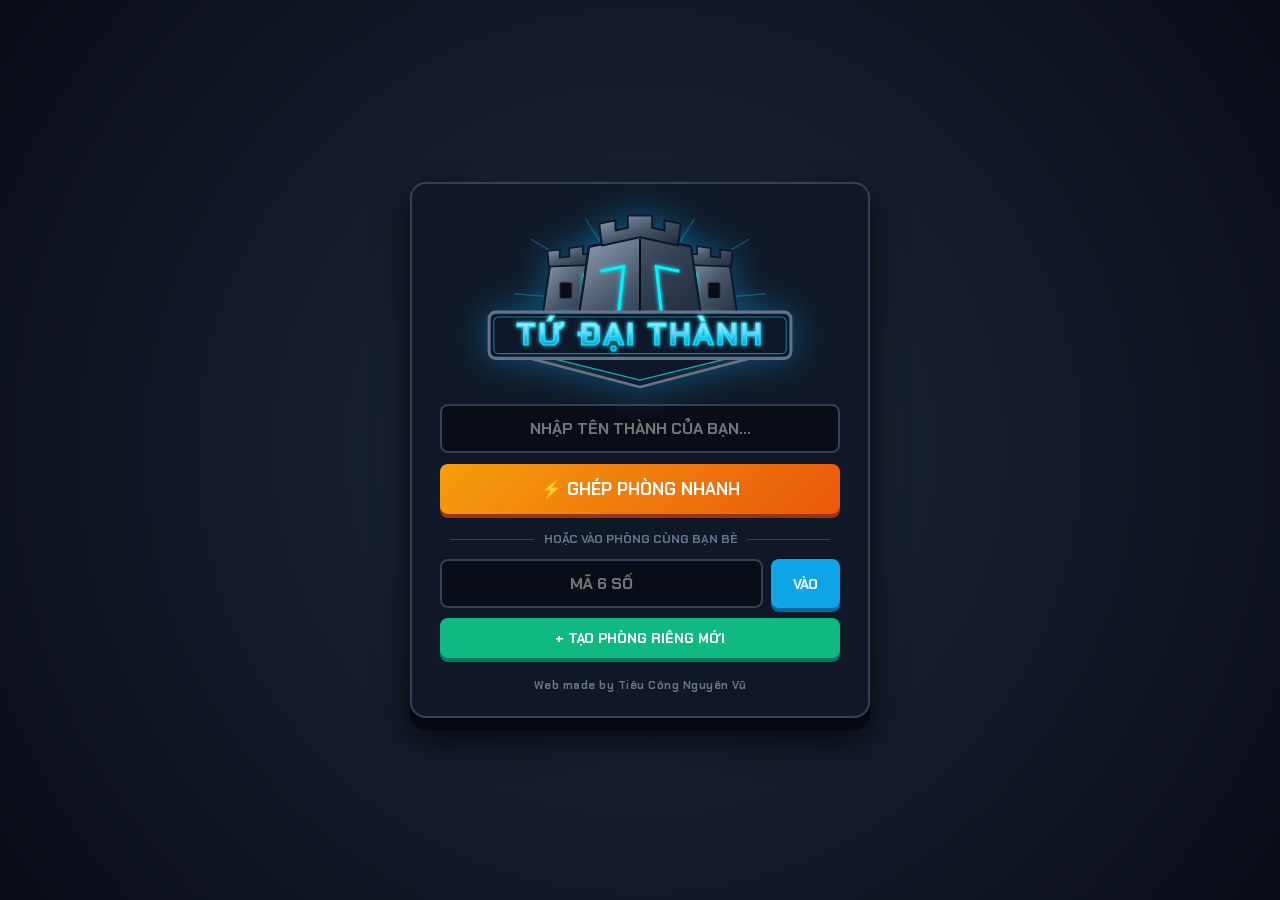
==== commit 1fdfec4d: "Lock submit button while waiting, update Exit and Quick Match labels, add button click sounds" ====
--- a/src/ui.html
+++ b/src/ui.html
@@ -7,1098 +7,7 @@
     <title>Tứ Đại Thành</title>
     <link rel="icon" type="image/svg+xml" href="../favicon.svg">
     <link href="https://fonts.googleapis.com/css2?family=Chakra+Petch:wght@600;700;800&display=swap" rel="stylesheet">
-    <style>
-        :root {
-            --bg-dark: #090d16;
-            --board-surface: #111827;
-            --accent-red: #ef4444;
-            --accent-gold: #eab308;
-            --accent-green: #10b981;
-            --accent-blue: #0ea5e9;
-            --accent-purple: #8b5cf6;
-            /* 4 Màu Pháo Đài: Đỏ, Vàng, Trắng, Lục */
-            --color-do: #ef4444;
-            --color-vang: #facc15;
-            --color-trang: #f8fafc;
-            --color-luc: #10b981;
-            --ui-scale: 1;
-        }
-
-        * {
-            box-sizing: border-box;
-            -webkit-tap-highlight-color: transparent;
-        }
-
-        button, .svg-interactive, .fortress, .preset-chip, .chat-tab-btn, .wait-code-badge {
-            user-select: none;
-            -webkit-user-select: none;
-            touch-action: manipulation;
-        }
-
-        input, textarea {
-            user-select: text;
-            -webkit-user-select: text;
-        }
-
-        html, body {
-            width: 100%;
-            height: 100%;
-            margin: 0;
-            padding: 0;
-            overflow: hidden;
-        }
-
-        body {
-            font-family: 'Chakra Petch', sans-serif;
-            background: radial-gradient(circle at center, #1e293b 0%, #090d16 100%);
-            color: #f8fafc;
-            display: flex;
-            flex-direction: column;
-            align-items: center;
-            justify-content: center;
-        }
-
-        .screen {
-            position: relative;
-            background: #101827;
-            padding: 24px 28px;
-            border-radius: 16px;
-            border: 2px solid #334155;
-            box-shadow: 0 12px 0 #060911, 0 20px 35px rgba(0,0,0,0.75);
-            text-align: center;
-            z-index: 50;
-            max-width: 460px;
-            width: 92%;
-        }
-
-        #setup-screen, #game-screen { display: none; }
-
-        /* Khung bao toàn bộ màn hình chơi: tự động scale vừa khít 100% trình duyệt mà không làm xê dịch sàn đấu */
-        #game-screen {
-            flex-direction: column;
-            align-items: center;
-            justify-content: center;
-            gap: 8px;
-            width: 660px;
-            transform: scale(var(--ui-scale, 1));
-            transform-origin: center center;
-            will-change: transform;
-        }
-
-        /* ================= LOGO TỨ ĐẠI THÀNH XANH DƯƠNG Ở SẢNH CHÍNH ================= */
-        .lobby-logo-container {
-            position: relative;
-            width: 100%;
-            max-width: 340px;
-            margin: -6px auto 6px auto;
-            display: flex;
-            justify-content: center;
-            align-items: center;
-            filter: drop-shadow(0 0 18px rgba(14, 165, 233, 0.45));
-        }
-
-        .lobby-logo-svg {
-            width: 100%;
-            height: auto;
-            display: block;
-        }
-
-        .game-subtitle {
-            font-size: 13px;
-            color: #94a3b8;
-            margin-bottom: 16px;
-            font-weight: 600;
-        }
-
-        input[type="text"] {
-            padding: 12px 14px;
-            margin: 6px 0;
-            width: 100%;
-            background: #090d16;
-            color: #fff;
-            border: 2px solid #334155;
-            border-radius: 8px;
-            font-family: inherit;
-            font-size: 16px;
-            text-align: center;
-            font-weight: 700;
-        }
-
-        input[type="text"]:focus {
-            outline: none;
-            border-color: var(--accent-blue);
-        }
-
-        button {
-            cursor: pointer;
-            padding: 11px 16px;
-            margin: 5px 0;
-            font-family: inherit;
-            font-weight: 800;
-            font-size: 14px;
-            text-transform: uppercase;
-            border: none;
-            border-radius: 8px;
-            background: var(--accent-blue);
-            color: white;
-            box-shadow: 0 4px 0 #0369a1;
-            transition: transform 0.08s, filter 0.12s;
-            width: 100%;
-        }
-
-        button:hover:not(:disabled) { filter: brightness(1.1); }
-        button:active:not(:disabled) { transform: translateY(2px); box-shadow: 0 2px 0 #0369a1; }
-        button:disabled {
-            background: #334155 !important;
-            color: #64748b !important;
-            box-shadow: 0 4px 0 #1e293b !important;
-            cursor: not-allowed;
-        }
-
-        .btn-quickmatch {
-            background: linear-gradient(135deg, #f59e0b 0%, #ea580c 100%);
-            box-shadow: 0 4px 0 #9a3412;
-            font-size: 17px;
-            padding: 14px;
-        }
-
-        .divider {
-            display: flex;
-            align-items: center;
-            margin: 12px 0;
-            color: #64748b;
-            font-size: 12px;
-            font-weight: 700;
-        }
-        .divider::before, .divider::after {
-            content: "";
-            flex: 1;
-            border-bottom: 1px solid #334155;
-            margin: 0 10px;
-        }
-
-        .role-grid {
-            display: grid;
-            grid-template-columns: 1fr 1fr;
-            gap: 10px;
-            margin-top: 12px;
-        }
-
-        /* ================= THANH HUD PHÍA TRÊN (GỌN GÀNG, KHÔNG ĐÈ SÀN ĐẤU) ================= */
-        #top-hud {
-            width: 660px;
-            display: flex;
-            justify-content: space-between;
-            align-items: center;
-            z-index: 60;
-            flex-shrink: 0;
-        }
-        .hud-badge {
-            background: #131c2e;
-            color: #f8fafc;
-            padding: 5px 14px;
-            border: 2px solid #334155;
-            border-radius: 8px;
-            font-weight: 800;
-            font-size: 14px;
-            box-shadow: 0 3px 0 #060911;
-            display: flex;
-            align-items: center;
-            gap: 8px;
-        }
-        #timer-box {
-            background: var(--accent-red);
-            color: #fff;
-            padding: 5px 18px;
-            font-size: 16px;
-            font-weight: 800;
-            border-radius: 8px;
-            border: 2px solid rgba(255,255,255,0.4);
-            box-shadow: 0 3px 0 #060911;
-            min-width: 205px;
-            text-align: center;
-        }
-        .btn-fullscreen-hud {
-            width: auto;
-            margin: 0;
-            padding: 5px 10px;
-            font-size: 12px;
-            background: #1e293b;
-            border: 1.5px solid #475569;
-            box-shadow: 0 3px 0 #060911;
-            color: #cbd5e1;
-        }
-
-        /* ================= CHIẾN TRƯỜNG 3D HÌNH THOI (GIỮ NGUYÊN 100% VỊ TRÍ & TỌA ĐỘ) ================= */
-        #arena-viewport {
-            perspective: 1150px;
-            display: flex;
-            align-items: center;
-            justify-content: center;
-            width: 660px;
-            height: 660px;
-            flex-shrink: 0;
-        }
-
-        #game-board {
-            position: relative;
-            width: 660px;
-            height: 660px;
-            background-color: var(--board-surface);
-            background-image:
-                linear-gradient(rgba(56, 189, 248, 0.05) 1px, transparent 1px),
-                linear-gradient(90deg, rgba(56, 189, 248, 0.05) 1px, transparent 1px);
-            background-size: 33px 33px;
-            border: 4px solid #334155;
-            border-radius: 22px;
-            transform: rotateX(12deg);
-            transform-style: preserve-3d;
-            box-shadow:
-                0 12px 0 #0b1120,
-                0 15px 0 #1e293b,
-                0 22px 35px rgba(0, 0, 0, 0.85);
-            user-select: none;
-        }
-
-        #diamond-guide {
-            position: absolute;
-            top: 50%;
-            left: 50%;
-            width: 340px;
-            height: 340px;
-            transform: translate(-50%, -50%) rotate(45deg);
-            border: 2px dashed rgba(148, 163, 184, 0.16);
-            border-radius: 16px;
-            pointer-events: none;
-            z-index: 1;
-        }
-
-        #center-reticle {
-            position: absolute;
-            top: 50%;
-            left: 50%;
-            width: 72px;
-            height: 72px;
-            transform: translate(-50%, -50%);
-            border: 1.5px dashed rgba(56, 189, 248, 0.18);
-            border-radius: 50%;
-            pointer-events: none;
-            z-index: 2;
-        }
-
-        .board-shake {
-            animation: shake3D 0.35s ease-in-out;
-        }
-
-        @keyframes shake3D {
-            0%, 100% { transform: rotateX(12deg) translate3d(0, 0, 0); }
-            25% { transform: rotateX(12deg) translate3d(-6px, 4px, 0); }
-            50% { transform: rotateX(12deg) translate3d(6px, -4px, 0); }
-            75% { transform: rotateX(12deg) translate3d(-4px, -2px, 0); }
-        }
-
-        /* ================= 4 PHÁO ĐÀI ĐẶT THEO HÌNH THOI ================= */
-        .fortress {
-            position: absolute;
-            width: 144px;
-            height: 144px;
-            margin-left: -72px;
-            margin-top: -72px;
-            z-index: 12;
-            pointer-events: none;
-            transition: left 0.3s ease, top 0.3s ease;
-        }
-
-        #ngo  { --theme: var(--color-do); }
-        #nguy { --theme: var(--color-vang); }
-        #thuc { --theme: var(--color-trang); }
-        #oa   { --theme: var(--color-luc); }
-
-        .fort-base {
-            position: absolute;
-            inset: 0;
-            background: linear-gradient(145deg, #1e293b 0%, #0f172a 100%);
-            border: 3.5px solid var(--theme);
-            border-radius: 22px;
-            box-shadow:
-                0 10px 0 #060911,
-                inset 0 0 18px rgba(0, 0, 0, 0.85);
-            display: flex;
-            flex-direction: column;
-            justify-content: space-between;
-            padding: 8px 10px;
-            transition: opacity 0.25s, border-color 0.25s, box-shadow 0.25s;
-        }
-
-        .fort-base::before {
-            content: "";
-            position: absolute;
-            inset: 5px;
-            border: 1px dashed rgba(255, 255, 255, 0.15);
-            border-radius: 15px;
-            pointer-events: none;
-        }
-
-        .fortress.is-me .fort-base {
-            box-shadow: 0 10px 0 #060911, 0 0 24px var(--theme);
-        }
-
-        .fortress.ready .fort-base {
-            box-shadow: 0 10px 0 #060911, 0 0 16px rgba(16, 185, 129, 0.55);
-        }
-
-        .fortress.eliminated .fort-base {
-            opacity: 0.35;
-            border-color: #475569;
-            filter: grayscale(1);
-            box-shadow: 0 6px 0 #060911;
-        }
-
-        .fort-top {
-            display: flex;
-            justify-content: space-between;
-            align-items: center;
-            z-index: 4;
-        }
-
-        .hp-badge {
-            background: #090d16;
-            border: 1.5px solid var(--theme);
-            padding: 2px 7px;
-            border-radius: 6px;
-            font-size: 14px;
-            font-weight: 800;
-            color: #fff;
-        }
-        .hp-badge span { color: var(--theme); }
-
-        .cost-indicator {
-            font-size: 14px;
-            font-weight: 800;
-            color: var(--accent-red);
-        }
-
-        .hp-bar-bg {
-            width: 100%;
-            height: 5px;
-            background: #090d16;
-            border-radius: 3px;
-            overflow: hidden;
-            margin-top: 3px;
-            z-index: 4;
-        }
-        .hp-bar-fill {
-            height: 100%;
-            width: 100%;
-            background: var(--theme);
-            transition: width 0.25s ease-out;
-        }
-
-        .turret-ring {
-            position: absolute;
-            top: 50%;
-            left: 50%;
-            width: 58px;
-            height: 58px;
-            transform: translate(-50%, -46%);
-            background: radial-gradient(circle, #334155 0%, #0f172a 75%);
-            border: 3px solid #64748b;
-            border-radius: 50%;
-            box-shadow: 0 5px 0 #060911;
-            display: flex;
-            align-items: center;
-            justify-content: center;
-            z-index: 3;
-        }
-
-        .turret-pivot {
-            position: relative;
-            width: 38px;
-            height: 38px;
-            border-radius: 50%;
-            background: #1e293b;
-            border: 2px solid var(--theme);
-            transition: transform 0.2s cubic-bezier(0.22, 1, 0.36, 1);
-            display: flex;
-            align-items: center;
-            justify-content: center;
-        }
-
-        .turret-core {
-            width: 14px;
-            height: 14px;
-            border-radius: 50%;
-            background: var(--theme);
-            box-shadow: 0 0 10px var(--theme);
-        }
-
-        .turret-barrel {
-            position: absolute;
-            left: 50%;
-            top: 50%;
-            width: 34px;
-            height: 12px;
-            transform: translate(4px, -50%);
-            background: linear-gradient(90deg, #475569, #cbd5e1);
-            border: 2px solid #0f172a;
-            border-radius: 3px;
-            transition: transform 0.06s;
-        }
-        .turret-barrel.recoil {
-            transform: translate(-4px, -50%);
-        }
-
-        .fort-footer {
-            display: flex;
-            justify-content: space-between;
-            align-items: center;
-            background: rgba(9, 13, 22, 0.88);
-            padding: 3px 7px;
-            border-radius: 6px;
-            z-index: 4;
-        }
-
-        .player-name {
-            font-size: 11px;
-            font-weight: 800;
-            color: #f8fafc;
-            max-width: 74px;
-            white-space: nowrap;
-            overflow: hidden;
-            text-overflow: ellipsis;
-        }
-
-        .player-status {
-            font-size: 9px;
-            font-weight: 800;
-            padding: 2px 4px;
-            border-radius: 4px;
-            background: #334155;
-            color: #cbd5e1;
-        }
-        .fortress.ready .player-status {
-            background: var(--accent-green);
-            color: #06281e;
-        }
-
-        .floating-dmg {
-            position: absolute;
-            font-size: 23px;
-            font-weight: 800;
-            color: #ff2a55;
-            text-shadow: 0 2px 4px #000;
-            pointer-events: none;
-            z-index: 45;
-            animation: floatUp 1.2s ease-out forwards;
-        }
-        @keyframes floatUp {
-            0% { opacity: 1; transform: translateY(0) scale(0.8); }
-            30% { transform: translateY(-14px) scale(1.2); }
-            100% { opacity: 0; transform: translateY(-42px) scale(1); }
-        }
-
-        /* ================= THANH ĐIỀU KHIỂN DƯỚI CÙNG (DOCK MỎNG GỌN 1 HÀNG, TÁCH BIỆT SÀN ĐẤU) ================= */
-        #bottom-control-dock {
-            width: 660px;
-            background: #131c2e;
-            border: 2px solid #38bdf8;
-            border-radius: 10px;
-            padding: 6px 12px;
-            display: flex;
-            align-items: center;
-            justify-content: space-between;
-            gap: 8px;
-            box-shadow: 0 5px 0 #060911, 0 10px 20px rgba(0,0,0,0.7);
-            z-index: 60;
-            flex-shrink: 0;
-        }
-
-        .dock-info {
-            display: flex;
-            flex-direction: column;
-            align-items: flex-start;
-            min-width: 125px;
-            line-height: 1.15;
-        }
-
-        #my-role-display {
-            font-size: 12px;
-            font-weight: 800;
-            color: var(--accent-gold);
-            white-space: nowrap;
-            overflow: hidden;
-            text-overflow: ellipsis;
-            max-width: 145px;
-        }
-
-        #phase-hint {
-            font-size: 10px;
-            color: #94a3b8;
-            font-weight: 700;
-        }
-
-        .dock-dots-wrap {
-            display: flex;
-            flex-direction: row;
-            align-items: center;
-            gap: 6px;
-            background: #090d16;
-            padding: 5px 9px;
-            border-radius: 6px;
-            border: 1px solid #334155;
-        }
-
-        .action-dots {
-            display: flex;
-            justify-content: center;
-            gap: 5px;
-        }
-        .dot {
-            width: 9px;
-            height: 9px;
-            border-radius: 50%;
-            border: 1.5px solid #64748b;
-            background: transparent;
-            transition: transform 0.12s, background 0.12s;
-        }
-        .dot.active {
-            background: var(--accent-red);
-            border-color: #fda4af;
-            transform: scale(1.15);
-        }
-
-        .dock-actions {
-            display: flex;
-            align-items: center;
-            gap: 6px;
-            flex: 1;
-            justify-content: flex-end;
-        }
-
-        .dock-btn {
-            position: relative;
-            width: auto;
-            margin: 0;
-            padding: 7px 10px;
-            font-size: 11px;
-            border-radius: 6px;
-            white-space: nowrap;
-            box-shadow: 0 3px 0 #060911;
-        }
-
-        #submit-btn {
-            background: var(--accent-green);
-            box-shadow: 0 3px 0 #047857;
-            min-width: 108px;
-        }
-
-        #chat-toggle-btn {
-            background: #0284c7;
-            box-shadow: 0 3px 0 #075985;
-            border: 1px solid #38bdf8;
-        }
-
-        .unread-badge {
-            position: absolute;
-            top: -6px;
-            right: -6px;
-            background: #ef4444;
-            color: #fff;
-            font-size: 10px;
-            font-weight: 800;
-            min-width: 18px;
-            height: 18px;
-            border-radius: 999px;
-            display: none;
-            align-items: center;
-            justify-content: center;
-            padding: 0 4px;
-            border: 2px solid #090d16;
-            animation: pulseBadge 1s infinite;
-        }
-
-        @keyframes pulseBadge {
-            0%, 100% { transform: scale(1); }
-            50% { transform: scale(1.18); }
-        }
-
-        #diagram-btn {
-            background: #334155;
-            box-shadow: 0 3px 0 #0f172a;
-            border: 1px solid #64748b;
-        }
-        #diagram-btn.highlight {
-            background: var(--accent-gold);
-            color: #090d16;
-            border-color: #fef08a;
-            box-shadow: 0 3px 0 #92400e;
-        }
-
-        #exit-btn {
-            background: #be123c;
-            box-shadow: 0 3px 0 #881337;
-            padding: 7px 10px;
-        }
-
-        /* ================= HỆ THỐNG KHUNG CHAT RIÊNG TƯ (1-ĐỐI-1) ================= */
-        #private-chat-panel {
-            position: fixed;
-            right: 18px;
-            bottom: 72px;
-            width: 345px;
-            background: #101827;
-            border: 2.5px solid #38bdf8;
-            border-radius: 14px;
-            box-shadow: 0 14px 35px rgba(0,0,0,0.85), 0 6px 0 #060911;
-            z-index: 120;
-            display: none;
-            flex-direction: column;
-            overflow: hidden;
-        }
-
-        .chat-panel-header {
-            background: #131c2e;
-            padding: 9px 12px;
-            border-bottom: 1.5px solid #334155;
-            display: flex;
-            justify-content: space-between;
-            align-items: center;
-        }
-
-        .chat-panel-title {
-            font-size: 13px;
-            font-weight: 800;
-            color: #38bdf8;
-            display: flex;
-            align-items: center;
-            gap: 6px;
-        }
-
-        .chat-close-btn {
-            width: auto;
-            margin: 0;
-            padding: 3px 9px;
-            font-size: 11px;
-            background: #334155;
-            box-shadow: none;
-        }
-
-        .chat-tabs {
-            display: grid;
-            grid-template-columns: repeat(3, 1fr);
-            background: #090d16;
-            border-bottom: 1.5px solid #334155;
-            padding: 4px;
-            gap: 4px;
-        }
-
-        .chat-tab-btn {
-            position: relative;
-            margin: 0;
-            padding: 7px 4px;
-            font-size: 11px;
-            font-weight: 800;
-            background: #131c2e;
-            color: #94a3b8;
-            border-radius: 6px;
-            box-shadow: none;
-            border: 1.5px solid transparent;
-            white-space: nowrap;
-            overflow: hidden;
-            text-overflow: ellipsis;
-        }
-
-        .chat-tab-btn.active {
-            background: #1e293b;
-            color: #fff;
-            border-color: var(--tab-color, #38bdf8);
-        }
-
-        .tab-unread-dot {
-            position: absolute;
-            top: 3px;
-            right: 4px;
-            width: 8px;
-            height: 8px;
-            border-radius: 50%;
-            background: #ef4444;
-            display: none;
-        }
-
-        .chat-privacy-note {
-            background: rgba(14, 165, 233, 0.1);
-            color: #7dd3fc;
-            font-size: 10px;
-            font-weight: 700;
-            padding: 4px 10px;
-            text-align: center;
-            border-bottom: 1px solid rgba(56, 189, 248, 0.2);
-        }
-
-        .chat-messages-box {
-            height: 175px;
-            overflow-y: auto;
-            padding: 10px;
-            display: flex;
-            flex-direction: column;
-            gap: 6px;
-            background: #090d16;
-        }
-
-        .chat-empty-hint {
-            margin: auto;
-            font-size: 11px;
-            color: #64748b;
-            text-align: center;
-            padding: 0 12px;
-        }
-
-        .chat-msg {
-            max-width: 84%;
-            padding: 6px 10px;
-            border-radius: 10px;
-            font-size: 12px;
-            line-height: 1.35;
-            word-wrap: break-word;
-            text-align: left;
-        }
-
-        .chat-msg.mine {
-            align-self: flex-end;
-            background: #0284c7;
-            color: #fff;
-            border-bottom-right-radius: 2px;
-        }
-
-        .chat-msg.theirs {
-            align-self: flex-start;
-            background: #1e293b;
-            color: #f8fafc;
-            border: 1px solid #334155;
-            border-bottom-left-radius: 2px;
-        }
-
-        .chat-msg-sender {
-            font-size: 9px;
-            font-weight: 800;
-            opacity: 0.8;
-            margin-bottom: 2px;
-            display: block;
-        }
-
-        .chat-presets-bar {
-            background: #131c2e;
-            padding: 6px 8px;
-            border-top: 1px solid #334155;
-            display: flex;
-            flex-wrap: wrap;
-            gap: 4px;
-            max-height: 74px;
-            overflow-y: auto;
-        }
-
-        .preset-chip {
-            width: auto;
-            margin: 0;
-            padding: 4px 7px;
-            font-size: 10px;
-            font-weight: 700;
-            text-transform: none;
-            background: #1e293b;
-            color: #e2e8f0;
-            border: 1px solid #475569;
-            border-radius: 999px;
-            box-shadow: none;
-            cursor: pointer;
-        }
-
-        .preset-chip:hover {
-            background: #334155;
-            border-color: #38bdf8;
-        }
-
-        .chat-input-row {
-            display: flex;
-            align-items: center;
-            gap: 6px;
-            padding: 8px;
-            background: #101827;
-            border-top: 1px solid #334155;
-        }
-
-        #chat-text-input {
-            margin: 0;
-            padding: 8px 10px;
-            font-size: 12px;
-            text-align: left;
-            flex: 1;
-            border-radius: 6px;
-        }
-
-        .chat-char-counter {
-            font-size: 10px;
-            color: #64748b;
-            font-weight: 700;
-            min-width: 28px;
-            text-align: right;
-        }
-
-        .chat-send-btn {
-            width: auto;
-            margin: 0;
-            padding: 8px 12px;
-            font-size: 12px;
-            background: var(--accent-green);
-            box-shadow: 0 2px 0 #047857;
-        }
-
-        /* Lớp SVG & Canvas */
-        #svg-layer {
-            position: absolute;
-            inset: 0;
-            width: 100%;
-            height: 100%;
-            pointer-events: none;
-            z-index: 15;
-        }
-        .svg-interactive {
-            cursor: pointer;
-            pointer-events: auto;
-        }
-        .svg-interactive:hover .visual-elem {
-            stroke: #38bdf8;
-        }
-        .svg-interactive.disabled-elem {
-            pointer-events: none !important;
-            display: none !important;
-            opacity: 0 !important;
-        }
-
-        #battle-canvas {
-            position: absolute;
-            inset: 0;
-            width: 100%;
-            height: 100%;
-            pointer-events: none;
-            z-index: 22;
-        }
-
-        /* Màn hình chờ đủ 4 người */
-        #waiting-overlay {
-            position: absolute;
-            inset: 0;
-            background: rgba(9, 13, 22, 0.94);
-            border-radius: 18px;
-            z-index: 40;
-            display: flex;
-            justify-content: center;
-            align-items: center;
-            color: white;
-            flex-direction: column;
-            text-align: center;
-            padding: 20px;
-        }
-        .wait-title {
-            font-size: 26px;
-            font-weight: 800;
-            color: var(--accent-gold);
-            margin-bottom: 10px;
-        }
-        .wait-counter {
-            font-size: 54px;
-            font-weight: 800;
-            margin-bottom: 8px;
-            color: #38bdf8;
-        }
-        .room-badge-copy {
-            background: #1e293b;
-            border: 2px dashed var(--accent-gold);
-            padding: 8px 18px;
-            border-radius: 8px;
-            font-size: 17px;
-            font-weight: 800;
-            margin-bottom: 14px;
-            cursor: pointer;
-        }
-
-        /* ================= MODAL DÙNG CHUNG ================= */
-        .modal-backdrop {
-            position: fixed;
-            inset: 0;
-            background: rgba(6, 9, 17, 0.85);
-            z-index: 200;
-            display: none;
-            align-items: center;
-            justify-content: center;
-            padding: 16px;
-        }
-
-        /* Đảm bảo cửa sổ Sơ đồ và Cảnh báo Exit luôn nổi lên TRƯỚC khung Tổng kết (ranking/peace modal) */
-        #diagram-modal {
-            z-index: 260;
-        }
-        #exit-modal {
-            z-index: 270;
-        }
-
-        .modal-card {
-            background: #131c2e;
-            border: 3px solid #475569;
-            border-radius: 14px;
-            padding: 18px;
-            max-width: 490px;
-            width: 100%;
-            box-shadow: 0 16px 40px rgba(0,0,0,0.85);
-            text-align: center;
-        }
-        .modal-header {
-            display: flex;
-            justify-content: space-between;
-            align-items: center;
-            margin-bottom: 12px;
-        }
-        .modal-title {
-            font-size: 18px;
-            font-weight: 800;
-            color: var(--accent-gold);
-        }
-        .modal-close {
-            width: auto;
-            margin: 0;
-            padding: 5px 12px;
-            background: var(--accent-red);
-            box-shadow: 0 3px 0 #881337;
-            font-size: 12px;
-        }
-
-        #diagram-svg-box {
-            background: #f8fafc;
-            border: 4px solid #0f172a;
-            border-radius: 10px;
-            width: 100%;
-            aspect-ratio: 1 / 1;
-            overflow: hidden;
-        }
-        .diagram-legend {
-            display: flex;
-            justify-content: center;
-            gap: 14px;
-            margin-top: 10px;
-            font-size: 12px;
-            color: #cbd5e1;
-            font-weight: 700;
-        }
-        .legend-item {
-            display: flex;
-            align-items: center;
-            gap: 5px;
-        }
-        .legend-box {
-            width: 14px;
-            height: 14px;
-            border-radius: 3px;
-            border: 1.5px solid #000;
-        }
-
-        /* Bảng xếp hạng */
-        .winner-banner {
-            background: linear-gradient(135deg, rgba(245, 158, 11, 0.2), rgba(234, 88, 12, 0.2));
-            border: 2px solid var(--accent-gold);
-            border-radius: 10px;
-            padding: 12px;
-            margin-bottom: 14px;
-        }
-        .winner-name {
-            font-size: 24px;
-            font-weight: 800;
-            color: #fde047;
-            text-shadow: 0 2px 0 #000;
-        }
-        .rank-list {
-            display: flex;
-            flex-direction: column;
-            gap: 8px;
-            margin-bottom: 14px;
-            text-align: left;
-        }
-        .rank-row {
-            display: flex;
-            align-items: center;
-            justify-content: space-between;
-            background: #090d16;
-            border: 1px solid #334155;
-            border-radius: 8px;
-            padding: 10px 12px;
-        }
-        .rank-row.top-1 {
-            border-color: var(--accent-gold);
-            background: rgba(245, 158, 11, 0.1);
-        }
-        .rank-badge {
-            font-size: 16px;
-            font-weight: 800;
-            min-width: 76px;
-            color: var(--accent-gold);
-        }
-        .rank-info {
-            flex: 1;
-        }
-        .rank-player {
-            font-size: 15px;
-            font-weight: 800;
-            color: #fff;
-        }
-        .rank-reason {
-            font-size: 11px;
-            color: #94a3b8;
-        }
-        .rank-hp {
-            font-size: 15px;
-            font-weight: 800;
-            color: var(--accent-blue);
-        }
-
-        /* Màn hình Cái Kết Hòa Bình Ẩn Giấu */
-        .peace-card {
-            border-color: #38bdf8;
-            background: radial-gradient(circle at top, #172554 0%, #0f172a 100%);
-            box-shadow: 0 0 45px rgba(56, 189, 248, 0.45), 0 16px 40px rgba(0,0,0,0.9);
-        }
-        .peace-icon {
-            font-size: 48px;
-            margin-bottom: 6px;
-            filter: drop-shadow(0 0 12px rgba(56, 189, 248, 0.8));
-        }
-        .peace-message-box {
-            background: rgba(9, 13, 22, 0.78);
-            border: 2px solid #38bdf8;
-            border-radius: 12px;
-            padding: 18px;
-            margin: 12px 0 18px 0;
-            font-size: 16px;
-            line-height: 1.6;
-            color: #f0f9ff;
-            font-weight: 700;
-            box-shadow: inset 0 0 20px rgba(14, 165, 233, 0.2);
-        }
-        .peace-players-grid {
-            display: grid;
-            grid-template-columns: 1fr 1fr;
-            gap: 8px;
-            margin-bottom: 16px;
-        }
-        .peace-player-pill {
-            background: #090d16;
-            border: 1.5px solid #334155;
-            border-radius: 8px;
-            padding: 8px 10px;
-            display: flex;
-            justify-content: space-between;
-            align-items: center;
-            font-weight: 800;
-            font-size: 13px;
-        }
-    </style>
+    <link rel="stylesheet" href="style.css">
 </head>
 <body>
 
@@ -1197,7 +106,7 @@
         <input type="text" id="custom-name" placeholder="NHẬP TÊN THÀNH CỦA BẠN..." maxlength="14">
 
         <button class="btn-quickmatch" id="btn-quick-match" onclick="quickMatch()">
-            ⚡ GHÉP PHÒNG NHANH (ONLINE)
+            ⚡ GHÉP PHÒNG NHANH
         </button>
 
         <div class="divider">HOẶC VÀO PHÒNG CÙNG BẠN BÈ</div>
@@ -1240,6 +149,9 @@
             <div id="timer-box">CHIẾN LƯỢC: 60s</div>
             <div style="display:flex; align-items:center; gap:6px;">
                 <div class="hud-badge" id="room-code-hud">PHÒNG: ------</div>
+                <button type="button" class="btn-fullscreen-hud" id="audio-toggle-btn" onclick="toggleAudio()" title="Bật/Tắt Âm Thanh" style="min-width:36px; padding:5px 8px;">
+                    🔊
+                </button>
                 <button type="button" class="btn-fullscreen-hud" id="fullscreen-btn" onclick="toggleFullScreen()" title="Bật/Tắt Toàn màn hình (Ấn ESC để thoát)">
                     ⛶ TOÀN MÀN HÌNH
                 </button>
@@ -1505,7 +417,7 @@
                     Ở LẠI CHIẾN TIẾP
                 </button>
                 <button onclick="confirmExitGame()" style="background: var(--accent-red); box-shadow: 0 4px 0 #881337;">
-                    XÁC NHẬN EXIT (0 HP)
+                    XÁC NHẬN EXIT
                 </button>
             </div>
         </div>
--- a/src/style.css
+++ b/src/style.css
@@ -0,0 +1,1090 @@
+:root {
+            --bg-dark: #090d16;
+            --board-surface: #111827;
+            --accent-red: #ef4444;
+            --accent-gold: #eab308;
+            --accent-green: #10b981;
+            --accent-blue: #0ea5e9;
+            --accent-purple: #8b5cf6;
+            /* 4 Màu Pháo Đài: Đỏ, Vàng, Trắng, Lục */
+            --color-do: #ef4444;
+            --color-vang: #facc15;
+            --color-trang: #f8fafc;
+            --color-luc: #10b981;
+            --ui-scale: 1;
+        }
+
+        * {
+            box-sizing: border-box;
+            -webkit-tap-highlight-color: transparent;
+        }
+
+        button, .svg-interactive, .fortress, .preset-chip, .chat-tab-btn, .wait-code-badge {
+            user-select: none;
+            -webkit-user-select: none;
+            touch-action: manipulation;
+        }
+
+        input, textarea {
+            user-select: text;
+            -webkit-user-select: text;
+        }
+
+        html, body {
+            width: 100%;
+            height: 100%;
+            margin: 0;
+            padding: 0;
+            overflow: hidden;
+        }
+
+        body {
+            font-family: 'Chakra Petch', sans-serif;
+            background: radial-gradient(circle at center, #1e293b 0%, #090d16 100%);
+            color: #f8fafc;
+            display: flex;
+            flex-direction: column;
+            align-items: center;
+            justify-content: center;
+        }
+
+        .screen {
+            position: relative;
+            background: #101827;
+            padding: 24px 28px;
+            border-radius: 16px;
+            border: 2px solid #334155;
+            box-shadow: 0 12px 0 #060911, 0 20px 35px rgba(0,0,0,0.75);
+            text-align: center;
+            z-index: 50;
+            max-width: 460px;
+            width: 92%;
+        }
+
+        #setup-screen, #game-screen { display: none; }
+
+        /* Khung bao toàn bộ màn hình chơi: tự động scale vừa khít 100% trình duyệt mà không làm xê dịch sàn đấu */
+        #game-screen {
+            flex-direction: column;
+            align-items: center;
+            justify-content: center;
+            gap: 8px;
+            width: 660px;
+            transform: scale(var(--ui-scale, 1));
+            transform-origin: center center;
+            will-change: transform;
+        }
+
+        /* ================= LOGO TỨ ĐẠI THÀNH XANH DƯƠNG Ở SẢNH CHÍNH ================= */
+        .lobby-logo-container {
+            position: relative;
+            width: 100%;
+            max-width: 340px;
+            margin: -6px auto 6px auto;
+            display: flex;
+            justify-content: center;
+            align-items: center;
+            filter: drop-shadow(0 0 18px rgba(14, 165, 233, 0.45));
+        }
+
+        .lobby-logo-svg {
+            width: 100%;
+            height: auto;
+            display: block;
+        }
+
+        .game-subtitle {
+            font-size: 13px;
+            color: #94a3b8;
+            margin-bottom: 16px;
+            font-weight: 600;
+        }
+
+        input[type="text"] {
+            padding: 12px 14px;
+            margin: 6px 0;
+            width: 100%;
+            background: #090d16;
+            color: #fff;
+            border: 2px solid #334155;
+            border-radius: 8px;
+            font-family: inherit;
+            font-size: 16px;
+            text-align: center;
+            font-weight: 700;
+        }
+
+        input[type="text"]:focus {
+            outline: none;
+            border-color: var(--accent-blue);
+        }
+
+        button {
+            cursor: pointer;
+            padding: 11px 16px;
+            margin: 5px 0;
+            font-family: inherit;
+            font-weight: 800;
+            font-size: 14px;
+            text-transform: uppercase;
+            border: none;
+            border-radius: 8px;
+            background: var(--accent-blue);
+            color: white;
+            box-shadow: 0 4px 0 #0369a1;
+            transition: transform 0.08s, filter 0.12s;
+            width: 100%;
+        }
+
+        button:hover:not(:disabled) { filter: brightness(1.1); }
+        button:active:not(:disabled) { transform: translateY(2px); box-shadow: 0 2px 0 #0369a1; }
+        button:disabled {
+            background: #334155 !important;
+            color: #64748b !important;
+            box-shadow: 0 4px 0 #1e293b !important;
+            cursor: not-allowed;
+        }
+
+        .btn-quickmatch {
+            background: linear-gradient(135deg, #f59e0b 0%, #ea580c 100%);
+            box-shadow: 0 4px 0 #9a3412;
+            font-size: 17px;
+            padding: 14px;
+        }
+
+        .divider {
+            display: flex;
+            align-items: center;
+            margin: 12px 0;
+            color: #64748b;
+            font-size: 12px;
+            font-weight: 700;
+        }
+        .divider::before, .divider::after {
+            content: "";
+            flex: 1;
+            border-bottom: 1px solid #334155;
+            margin: 0 10px;
+        }
+
+        .role-grid {
+            display: grid;
+            grid-template-columns: 1fr 1fr;
+            gap: 10px;
+            margin-top: 12px;
+        }
+
+        /* ================= THANH HUD PHÍA TRÊN (GỌN GÀNG, KHÔNG ĐÈ SÀN ĐẤU) ================= */
+        #top-hud {
+            width: 660px;
+            display: flex;
+            justify-content: space-between;
+            align-items: center;
+            z-index: 60;
+            flex-shrink: 0;
+        }
+        .hud-badge {
+            background: #131c2e;
+            color: #f8fafc;
+            padding: 5px 14px;
+            border: 2px solid #334155;
+            border-radius: 8px;
+            font-weight: 800;
+            font-size: 14px;
+            box-shadow: 0 3px 0 #060911;
+            display: flex;
+            align-items: center;
+            gap: 8px;
+        }
+        #timer-box {
+            background: var(--accent-red);
+            color: #fff;
+            padding: 5px 18px;
+            font-size: 16px;
+            font-weight: 800;
+            border-radius: 8px;
+            border: 2px solid rgba(255,255,255,0.4);
+            box-shadow: 0 3px 0 #060911;
+            min-width: 205px;
+            text-align: center;
+        }
+        .btn-fullscreen-hud {
+            width: auto;
+            margin: 0;
+            padding: 5px 10px;
+            font-size: 12px;
+            background: #1e293b;
+            border: 1.5px solid #475569;
+            box-shadow: 0 3px 0 #060911;
+            color: #cbd5e1;
+        }
+
+        /* ================= CHIẾN TRƯỜNG 3D HÌNH THOI (GIỮ NGUYÊN 100% VỊ TRÍ & TỌA ĐỘ) ================= */
+        #arena-viewport {
+            perspective: 1150px;
+            display: flex;
+            align-items: center;
+            justify-content: center;
+            width: 660px;
+            height: 660px;
+            flex-shrink: 0;
+        }
+
+        #game-board {
+            position: relative;
+            width: 660px;
+            height: 660px;
+            background-color: var(--board-surface);
+            background-image:
+                linear-gradient(rgba(56, 189, 248, 0.05) 1px, transparent 1px),
+                linear-gradient(90deg, rgba(56, 189, 248, 0.05) 1px, transparent 1px);
+            background-size: 33px 33px;
+            border: 4px solid #334155;
+            border-radius: 22px;
+            transform: rotateX(12deg);
+            transform-style: preserve-3d;
+            box-shadow:
+                0 12px 0 #0b1120,
+                0 15px 0 #1e293b,
+                0 22px 35px rgba(0, 0, 0, 0.85);
+            user-select: none;
+        }
+
+        #diamond-guide {
+            position: absolute;
+            top: 50%;
+            left: 50%;
+            width: 340px;
+            height: 340px;
+            transform: translate(-50%, -50%) rotate(45deg);
+            border: 2px dashed rgba(148, 163, 184, 0.16);
+            border-radius: 16px;
+            pointer-events: none;
+            z-index: 1;
+        }
+
+        #center-reticle {
+            position: absolute;
+            top: 50%;
+            left: 50%;
+            width: 72px;
+            height: 72px;
+            transform: translate(-50%, -50%);
+            border: 1.5px dashed rgba(56, 189, 248, 0.18);
+            border-radius: 50%;
+            pointer-events: none;
+            z-index: 2;
+        }
+
+        .board-shake {
+            animation: shake3D 0.35s ease-in-out;
+        }
+
+        @keyframes shake3D {
+            0%, 100% { transform: rotateX(12deg) translate3d(0, 0, 0); }
+            25% { transform: rotateX(12deg) translate3d(-6px, 4px, 0); }
+            50% { transform: rotateX(12deg) translate3d(6px, -4px, 0); }
+            75% { transform: rotateX(12deg) translate3d(-4px, -2px, 0); }
+        }
+
+        /* ================= 4 PHÁO ĐÀI ĐẶT THEO HÌNH THOI ================= */
+        .fortress {
+            position: absolute;
+            width: 144px;
+            height: 144px;
+            margin-left: -72px;
+            margin-top: -72px;
+            z-index: 12;
+            pointer-events: none;
+            transition: left 0.3s ease, top 0.3s ease;
+        }
+
+        #ngo  { --theme: var(--color-do); }
+        #nguy { --theme: var(--color-vang); }
+        #thuc { --theme: var(--color-trang); }
+        #oa   { --theme: var(--color-luc); }
+
+        .fort-base {
+            position: absolute;
+            inset: 0;
+            background: linear-gradient(145deg, #1e293b 0%, #0f172a 100%);
+            border: 3.5px solid var(--theme);
+            border-radius: 22px;
+            box-shadow:
+                0 10px 0 #060911,
+                inset 0 0 18px rgba(0, 0, 0, 0.85);
+            display: flex;
+            flex-direction: column;
+            justify-content: space-between;
+            padding: 8px 10px;
+            transition: opacity 0.25s, border-color 0.25s, box-shadow 0.25s;
+        }
+
+        .fort-base::before {
+            content: "";
+            position: absolute;
+            inset: 5px;
+            border: 1px dashed rgba(255, 255, 255, 0.15);
+            border-radius: 15px;
+            pointer-events: none;
+        }
+
+        .fortress.is-me .fort-base {
+            box-shadow: 0 10px 0 #060911, 0 0 24px var(--theme);
+        }
+
+        .fortress.ready .fort-base {
+            box-shadow: 0 10px 0 #060911, 0 0 16px rgba(16, 185, 129, 0.55);
+        }
+
+        .fortress.eliminated .fort-base {
+            opacity: 0.35;
+            border-color: #475569;
+            filter: grayscale(1);
+            box-shadow: 0 6px 0 #060911;
+        }
+
+        .fort-top {
+            display: flex;
+            justify-content: space-between;
+            align-items: center;
+            z-index: 4;
+        }
+
+        .hp-badge {
+            background: #090d16;
+            border: 1.5px solid var(--theme);
+            padding: 2px 7px;
+            border-radius: 6px;
+            font-size: 14px;
+            font-weight: 800;
+            color: #fff;
+        }
+        .hp-badge span { color: var(--theme); }
+
+        .cost-indicator {
+            font-size: 14px;
+            font-weight: 800;
+            color: var(--accent-red);
+        }
+
+        .hp-bar-bg {
+            width: 100%;
+            height: 5px;
+            background: #090d16;
+            border-radius: 3px;
+            overflow: hidden;
+            margin-top: 3px;
+            z-index: 4;
+        }
+        .hp-bar-fill {
+            height: 100%;
+            width: 100%;
+            background: var(--theme);
+            transition: width 0.25s ease-out;
+        }
+
+        .turret-ring {
+            position: absolute;
+            top: 50%;
+            left: 50%;
+            width: 58px;
+            height: 58px;
+            transform: translate(-50%, -46%);
+            background: radial-gradient(circle, #334155 0%, #0f172a 75%);
+            border: 3px solid #64748b;
+            border-radius: 50%;
+            box-shadow: 0 5px 0 #060911;
+            display: flex;
+            align-items: center;
+            justify-content: center;
+            z-index: 3;
+        }
+
+        .turret-pivot {
+            position: relative;
+            width: 38px;
+            height: 38px;
+            border-radius: 50%;
+            background: #1e293b;
+            border: 2px solid var(--theme);
+            transition: transform 0.2s cubic-bezier(0.22, 1, 0.36, 1);
+            display: flex;
+            align-items: center;
+            justify-content: center;
+        }
+
+        .turret-core {
+            width: 14px;
+            height: 14px;
+            border-radius: 50%;
+            background: var(--theme);
+            box-shadow: 0 0 10px var(--theme);
+        }
+
+        .turret-barrel {
+            position: absolute;
+            left: 50%;
+            top: 50%;
+            width: 34px;
+            height: 12px;
+            transform: translate(4px, -50%);
+            background: linear-gradient(90deg, #475569, #cbd5e1);
+            border: 2px solid #0f172a;
+            border-radius: 3px;
+            transition: transform 0.06s;
+        }
+        .turret-barrel.recoil {
+            transform: translate(-4px, -50%);
+        }
+
+        .fort-footer {
+            display: flex;
+            justify-content: space-between;
+            align-items: center;
+            background: rgba(9, 13, 22, 0.88);
+            padding: 3px 7px;
+            border-radius: 6px;
+            z-index: 4;
+        }
+
+        .player-name {
+            font-size: 11px;
+            font-weight: 800;
+            color: #f8fafc;
+            max-width: 74px;
+            white-space: nowrap;
+            overflow: hidden;
+            text-overflow: ellipsis;
+        }
+
+        .player-status {
+            font-size: 9px;
+            font-weight: 800;
+            padding: 2px 4px;
+            border-radius: 4px;
+            background: #334155;
+            color: #cbd5e1;
+        }
+        .fortress.ready .player-status {
+            background: var(--accent-green);
+            color: #06281e;
+        }
+
+        .floating-dmg {
+            position: absolute;
+            font-size: 23px;
+            font-weight: 800;
+            color: #ff2a55;
+            text-shadow: 0 2px 4px #000;
+            pointer-events: none;
+            z-index: 45;
+            animation: floatUp 1.2s ease-out forwards;
+        }
+        @keyframes floatUp {
+            0% { opacity: 1; transform: translateY(0) scale(0.8); }
+            30% { transform: translateY(-14px) scale(1.2); }
+            100% { opacity: 0; transform: translateY(-42px) scale(1); }
+        }
+
+        /* ================= THANH ĐIỀU KHIỂN DƯỚI CÙNG (DOCK MỎNG GỌN 1 HÀNG, TÁCH BIỆT SÀN ĐẤU) ================= */
+        #bottom-control-dock {
+            width: 660px;
+            background: #131c2e;
+            border: 2px solid #38bdf8;
+            border-radius: 10px;
+            padding: 6px 12px;
+            display: flex;
+            align-items: center;
+            justify-content: space-between;
+            gap: 8px;
+            box-shadow: 0 5px 0 #060911, 0 10px 20px rgba(0,0,0,0.7);
+            z-index: 60;
+            flex-shrink: 0;
+        }
+
+        .dock-info {
+            display: flex;
+            flex-direction: column;
+            align-items: flex-start;
+            min-width: 125px;
+            line-height: 1.15;
+        }
+
+        #my-role-display {
+            font-size: 12px;
+            font-weight: 800;
+            color: var(--accent-gold);
+            white-space: nowrap;
+            overflow: hidden;
+            text-overflow: ellipsis;
+            max-width: 145px;
+        }
+
+        #phase-hint {
+            font-size: 10px;
+            color: #94a3b8;
+            font-weight: 700;
+        }
+
+        .dock-dots-wrap {
+            display: flex;
+            flex-direction: row;
+            align-items: center;
+            gap: 6px;
+            background: #090d16;
+            padding: 5px 9px;
+            border-radius: 6px;
+            border: 1px solid #334155;
+        }
+
+        .action-dots {
+            display: flex;
+            justify-content: center;
+            gap: 5px;
+        }
+        .dot {
+            width: 9px;
+            height: 9px;
+            border-radius: 50%;
+            border: 1.5px solid #64748b;
+            background: transparent;
+            transition: transform 0.12s, background 0.12s;
+        }
+        .dot.active {
+            background: var(--accent-red);
+            border-color: #fda4af;
+            transform: scale(1.15);
+        }
+
+        .dock-actions {
+            display: flex;
+            align-items: center;
+            gap: 6px;
+            flex: 1;
+            justify-content: flex-end;
+        }
+
+        .dock-btn {
+            position: relative;
+            width: auto;
+            margin: 0;
+            padding: 7px 10px;
+            font-size: 11px;
+            border-radius: 6px;
+            white-space: nowrap;
+            box-shadow: 0 3px 0 #060911;
+        }
+
+        #submit-btn {
+            background: var(--accent-green);
+            box-shadow: 0 3px 0 #047857;
+            min-width: 108px;
+        }
+
+        #chat-toggle-btn {
+            background: #0284c7;
+            box-shadow: 0 3px 0 #075985;
+            border: 1px solid #38bdf8;
+        }
+
+        .unread-badge {
+            position: absolute;
+            top: -6px;
+            right: -6px;
+            background: #ef4444;
+            color: #fff;
+            font-size: 10px;
+            font-weight: 800;
+            min-width: 18px;
+            height: 18px;
+            border-radius: 999px;
+            display: none;
+            align-items: center;
+            justify-content: center;
+            padding: 0 4px;
+            border: 2px solid #090d16;
+            animation: pulseBadge 1s infinite;
+        }
+
+        @keyframes pulseBadge {
+            0%, 100% { transform: scale(1); }
+            50% { transform: scale(1.18); }
+        }
+
+        #diagram-btn {
+            background: #334155;
+            box-shadow: 0 3px 0 #0f172a;
+            border: 1px solid #64748b;
+        }
+        #diagram-btn.highlight {
+            background: var(--accent-gold);
+            color: #090d16;
+            border-color: #fef08a;
+            box-shadow: 0 3px 0 #92400e;
+        }
+
+        #exit-btn {
+            background: #be123c;
+            box-shadow: 0 3px 0 #881337;
+            padding: 7px 10px;
+        }
+
+        /* ================= HỆ THỐNG KHUNG CHAT RIÊNG TƯ (1-ĐỐI-1) ================= */
+        #private-chat-panel {
+            position: fixed;
+            right: 18px;
+            bottom: 72px;
+            width: 345px;
+            background: #101827;
+            border: 2.5px solid #38bdf8;
+            border-radius: 14px;
+            box-shadow: 0 14px 35px rgba(0,0,0,0.85), 0 6px 0 #060911;
+            z-index: 120;
+            display: none;
+            flex-direction: column;
+            overflow: hidden;
+        }
+
+        .chat-panel-header {
+            background: #131c2e;
+            padding: 9px 12px;
+            border-bottom: 1.5px solid #334155;
+            display: flex;
+            justify-content: space-between;
+            align-items: center;
+        }
+
+        .chat-panel-title {
+            font-size: 13px;
+            font-weight: 800;
+            color: #38bdf8;
+            display: flex;
+            align-items: center;
+            gap: 6px;
+        }
+
+        .chat-close-btn {
+            width: auto;
+            margin: 0;
+            padding: 3px 9px;
+            font-size: 11px;
+            background: #334155;
+            box-shadow: none;
+        }
+
+        .chat-tabs {
+            display: grid;
+            grid-template-columns: repeat(3, 1fr);
+            background: #090d16;
+            border-bottom: 1.5px solid #334155;
+            padding: 4px;
+            gap: 4px;
+        }
+
+        .chat-tab-btn {
+            position: relative;
+            margin: 0;
+            padding: 7px 4px;
+            font-size: 11px;
+            font-weight: 800;
+            background: #131c2e;
+            color: #94a3b8;
+            border-radius: 6px;
+            box-shadow: none;
+            border: 1.5px solid transparent;
+            white-space: nowrap;
+            overflow: hidden;
+            text-overflow: ellipsis;
+        }
+
+        .chat-tab-btn.active {
+            background: #1e293b;
+            color: #fff;
+            border-color: var(--tab-color, #38bdf8);
+        }
+
+        .tab-unread-dot {
+            position: absolute;
+            top: 3px;
+            right: 4px;
+            width: 8px;
+            height: 8px;
+            border-radius: 50%;
+            background: #ef4444;
+            display: none;
+        }
+
+        .chat-privacy-note {
+            background: rgba(14, 165, 233, 0.1);
+            color: #7dd3fc;
+            font-size: 10px;
+            font-weight: 700;
+            padding: 4px 10px;
+            text-align: center;
+            border-bottom: 1px solid rgba(56, 189, 248, 0.2);
+        }
+
+        .chat-messages-box {
+            height: 175px;
+            overflow-y: auto;
+            padding: 10px;
+            display: flex;
+            flex-direction: column;
+            gap: 6px;
+            background: #090d16;
+        }
+
+        .chat-empty-hint {
+            margin: auto;
+            font-size: 11px;
+            color: #64748b;
+            text-align: center;
+            padding: 0 12px;
+        }
+
+        .chat-msg {
+            max-width: 84%;
+            padding: 6px 10px;
+            border-radius: 10px;
+            font-size: 12px;
+            line-height: 1.35;
+            word-wrap: break-word;
+            text-align: left;
+        }
+
+        .chat-msg.mine {
+            align-self: flex-end;
+            background: #0284c7;
+            color: #fff;
+            border-bottom-right-radius: 2px;
+        }
+
+        .chat-msg.theirs {
+            align-self: flex-start;
+            background: #1e293b;
+            color: #f8fafc;
+            border: 1px solid #334155;
+            border-bottom-left-radius: 2px;
+        }
+
+        .chat-msg-sender {
+            font-size: 9px;
+            font-weight: 800;
+            opacity: 0.8;
+            margin-bottom: 2px;
+            display: block;
+        }
+
+        .chat-presets-bar {
+            background: #131c2e;
+            padding: 6px 8px;
+            border-top: 1px solid #334155;
+            display: flex;
+            flex-wrap: wrap;
+            gap: 4px;
+            max-height: 74px;
+            overflow-y: auto;
+        }
+
+        .preset-chip {
+            width: auto;
+            margin: 0;
+            padding: 4px 7px;
+            font-size: 10px;
+            font-weight: 700;
+            text-transform: none;
+            background: #1e293b;
+            color: #e2e8f0;
+            border: 1px solid #475569;
+            border-radius: 999px;
+            box-shadow: none;
+            cursor: pointer;
+        }
+
+        .preset-chip:hover {
+            background: #334155;
+            border-color: #38bdf8;
+        }
+
+        .chat-input-row {
+            display: flex;
+            align-items: center;
+            gap: 6px;
+            padding: 8px;
+            background: #101827;
+            border-top: 1px solid #334155;
+        }
+
+        #chat-text-input {
+            margin: 0;
+            padding: 8px 10px;
+            font-size: 12px;
+            text-align: left;
+            flex: 1;
+            border-radius: 6px;
+        }
+
+        .chat-char-counter {
+            font-size: 10px;
+            color: #64748b;
+            font-weight: 700;
+            min-width: 28px;
+            text-align: right;
+        }
+
+        .chat-send-btn {
+            width: auto;
+            margin: 0;
+            padding: 8px 12px;
+            font-size: 12px;
+            background: var(--accent-green);
+            box-shadow: 0 2px 0 #047857;
+        }
+
+        /* Lớp SVG & Canvas */
+        #svg-layer {
+            position: absolute;
+            inset: 0;
+            width: 100%;
+            height: 100%;
+            pointer-events: none;
+            z-index: 15;
+        }
+        .svg-interactive {
+            cursor: pointer;
+            pointer-events: auto;
+        }
+        .svg-interactive:hover .visual-elem {
+            stroke: #38bdf8;
+        }
+        .svg-interactive.disabled-elem {
+            pointer-events: none !important;
+            display: none !important;
+            opacity: 0 !important;
+        }
+
+        #battle-canvas {
+            position: absolute;
+            inset: 0;
+            width: 100%;
+            height: 100%;
+            pointer-events: none;
+            z-index: 22;
+        }
+
+        /* Màn hình chờ đủ 4 người */
+        #waiting-overlay {
+            position: absolute;
+            inset: 0;
+            background: rgba(9, 13, 22, 0.94);
+            border-radius: 18px;
+            z-index: 40;
+            display: flex;
+            justify-content: center;
+            align-items: center;
+            color: white;
+            flex-direction: column;
+            text-align: center;
+            padding: 20px;
+        }
+        .wait-title {
+            font-size: 26px;
+            font-weight: 800;
+            color: var(--accent-gold);
+            margin-bottom: 10px;
+        }
+        .wait-counter {
+            font-size: 54px;
+            font-weight: 800;
+            margin-bottom: 8px;
+            color: #38bdf8;
+        }
+        .room-badge-copy {
+            background: #1e293b;
+            border: 2px dashed var(--accent-gold);
+            padding: 8px 18px;
+            border-radius: 8px;
+            font-size: 17px;
+            font-weight: 800;
+            margin-bottom: 14px;
+            cursor: pointer;
+        }
+
+        /* ================= MODAL DÙNG CHUNG ================= */
+        .modal-backdrop {
+            position: fixed;
+            inset: 0;
+            background: rgba(6, 9, 17, 0.85);
+            z-index: 200;
+            display: none;
+            align-items: center;
+            justify-content: center;
+            padding: 16px;
+        }
+
+        /* Đảm bảo cửa sổ Sơ đồ và Cảnh báo Exit luôn nổi lên TRƯỚC khung Tổng kết (ranking/peace modal) */
+        #diagram-modal {
+            z-index: 260;
+        }
+        #exit-modal {
+            z-index: 270;
+        }
+
+        .modal-card {
+            background: #131c2e;
+            border: 3px solid #475569;
+            border-radius: 14px;
+            padding: 18px;
+            max-width: 490px;
+            width: 100%;
+            box-shadow: 0 16px 40px rgba(0,0,0,0.85);
+            text-align: center;
+        }
+        .modal-header {
+            display: flex;
+            justify-content: space-between;
+            align-items: center;
+            margin-bottom: 12px;
+        }
+        .modal-title {
+            font-size: 18px;
+            font-weight: 800;
+            color: var(--accent-gold);
+        }
+        .modal-close {
+            width: auto;
+            margin: 0;
+            padding: 5px 12px;
+            background: var(--accent-red);
+            box-shadow: 0 3px 0 #881337;
+            font-size: 12px;
+        }
+
+        #diagram-svg-box {
+            background: #f8fafc;
+            border: 4px solid #0f172a;
+            border-radius: 10px;
+            width: 100%;
+            aspect-ratio: 1 / 1;
+            overflow: hidden;
+        }
+        .diagram-legend {
+            display: flex;
+            justify-content: center;
+            gap: 14px;
+            margin-top: 10px;
+            font-size: 12px;
+            color: #cbd5e1;
+            font-weight: 700;
+        }
+        .legend-item {
+            display: flex;
+            align-items: center;
+            gap: 5px;
+        }
+        .legend-box {
+            width: 14px;
+            height: 14px;
+            border-radius: 3px;
+            border: 1.5px solid #000;
+        }
+
+        /* Bảng xếp hạng */
+        .winner-banner {
+            background: linear-gradient(135deg, rgba(245, 158, 11, 0.2), rgba(234, 88, 12, 0.2));
+            border: 2px solid var(--accent-gold);
+            border-radius: 10px;
+            padding: 12px;
+            margin-bottom: 14px;
+        }
+        .winner-name {
+            font-size: 24px;
+            font-weight: 800;
+            color: #fde047;
+            text-shadow: 0 2px 0 #000;
+        }
+        .rank-list {
+            display: flex;
+            flex-direction: column;
+            gap: 8px;
+            margin-bottom: 14px;
+            text-align: left;
+        }
+        .rank-row {
+            display: flex;
+            align-items: center;
+            justify-content: space-between;
+            background: #090d16;
+            border: 1px solid #334155;
+            border-radius: 8px;
+            padding: 10px 12px;
+        }
+        .rank-row.top-1 {
+            border-color: var(--accent-gold);
+            background: rgba(245, 158, 11, 0.1);
+        }
+        .rank-badge {
+            font-size: 16px;
+            font-weight: 800;
+            min-width: 76px;
+            color: var(--accent-gold);
+        }
+        .rank-info {
+            flex: 1;
+        }
+        .rank-player {
+            font-size: 15px;
+            font-weight: 800;
+            color: #fff;
+        }
+        .rank-reason {
+            font-size: 11px;
+            color: #94a3b8;
+        }
+        .rank-hp {
+            font-size: 15px;
+            font-weight: 800;
+            color: var(--accent-blue);
+        }
+
+        /* Màn hình Cái Kết Hòa Bình Ẩn Giấu */
+        .peace-card {
+            border-color: #38bdf8;
+            background: radial-gradient(circle at top, #172554 0%, #0f172a 100%);
+            box-shadow: 0 0 45px rgba(56, 189, 248, 0.45), 0 16px 40px rgba(0,0,0,0.9);
+        }
+        .peace-icon {
+            font-size: 48px;
+            margin-bottom: 6px;
+            filter: drop-shadow(0 0 12px rgba(56, 189, 248, 0.8));
+        }
+        .peace-message-box {
+            background: rgba(9, 13, 22, 0.78);
+            border: 2px solid #38bdf8;
+            border-radius: 12px;
+            padding: 18px;
+            margin: 12px 0 18px 0;
+            font-size: 16px;
+            line-height: 1.6;
+            color: #f0f9ff;
+            font-weight: 700;
+            box-shadow: inset 0 0 20px rgba(14, 165, 233, 0.2);
+        }
+        .peace-players-grid {
+            display: grid;
+            grid-template-columns: 1fr 1fr;
+            gap: 8px;
+            margin-bottom: 16px;
+        }
+        .peace-player-pill {
+            background: #090d16;
+            border: 1.5px solid #334155;
+            border-radius: 8px;
+            padding: 8px 10px;
+            display: flex;
+            justify-content: space-between;
+            align-items: center;
+            font-weight: 800;
+            font-size: 13px;
+        }
